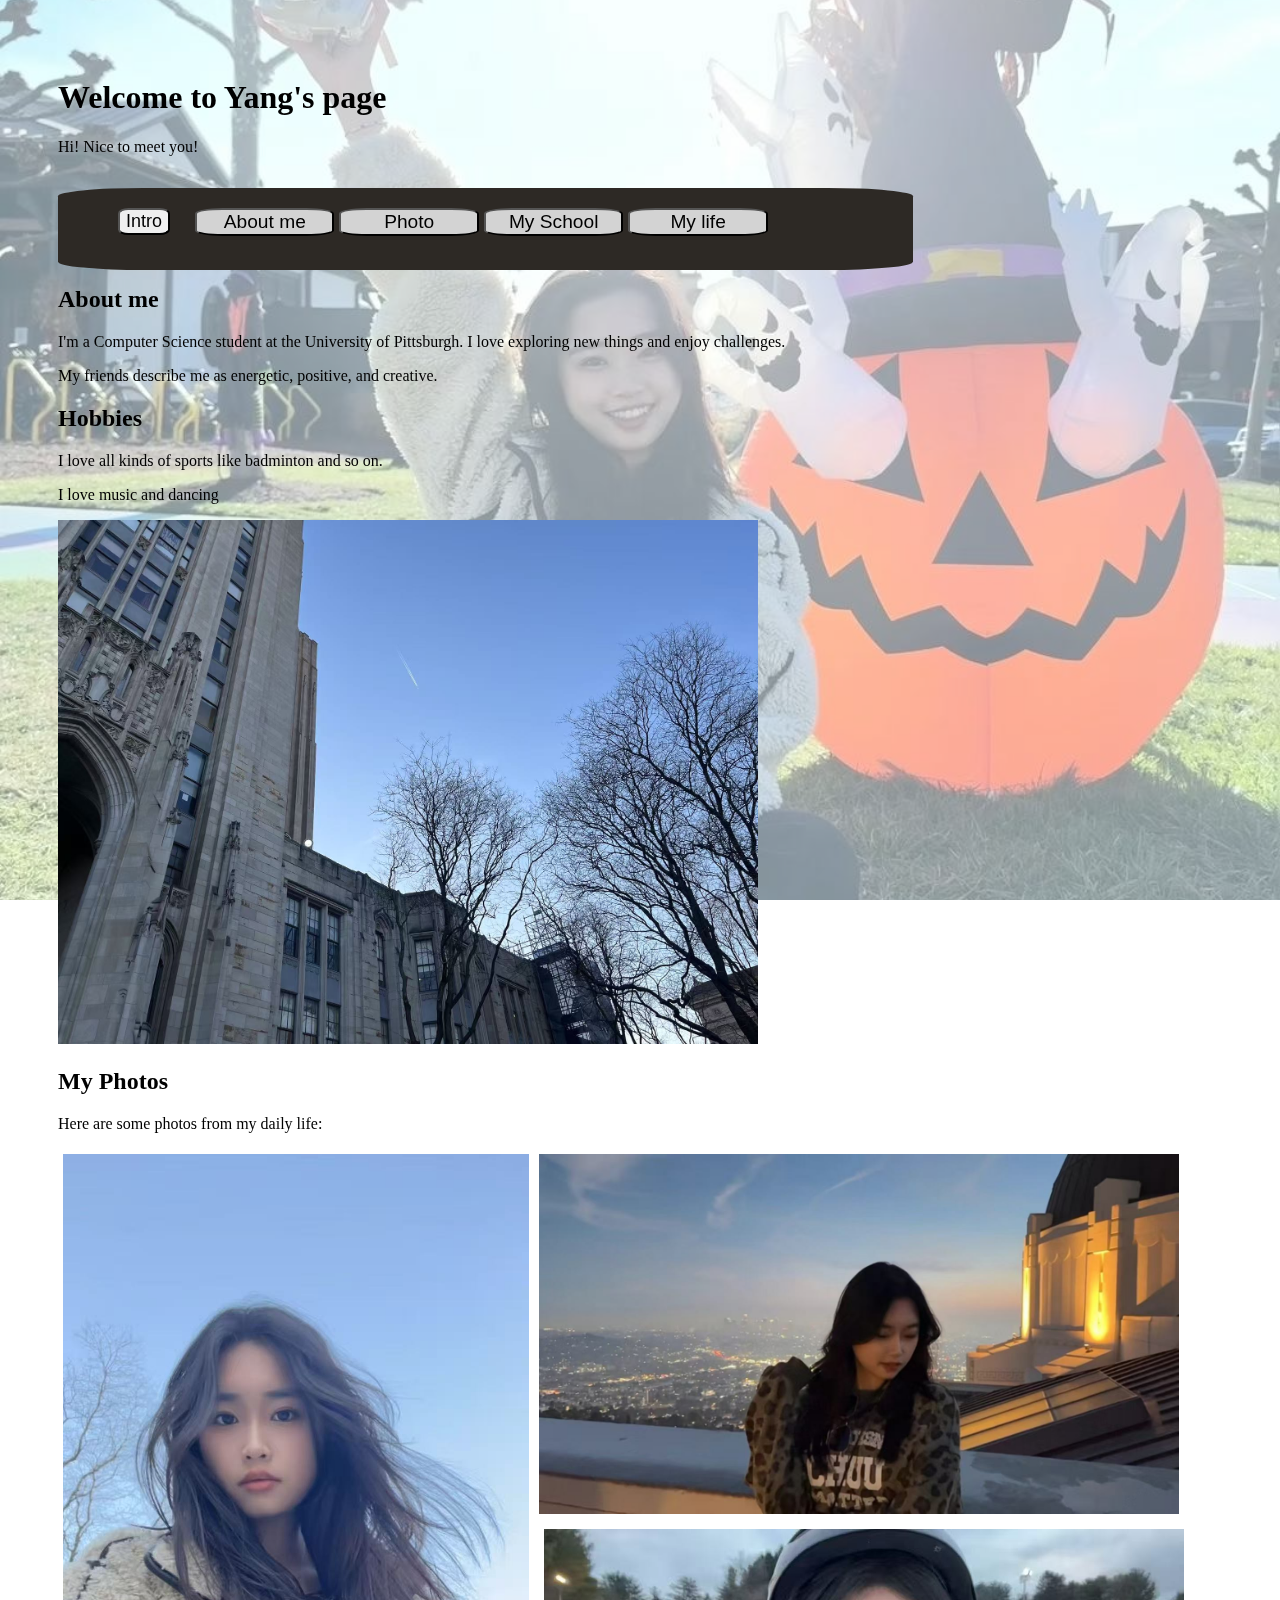
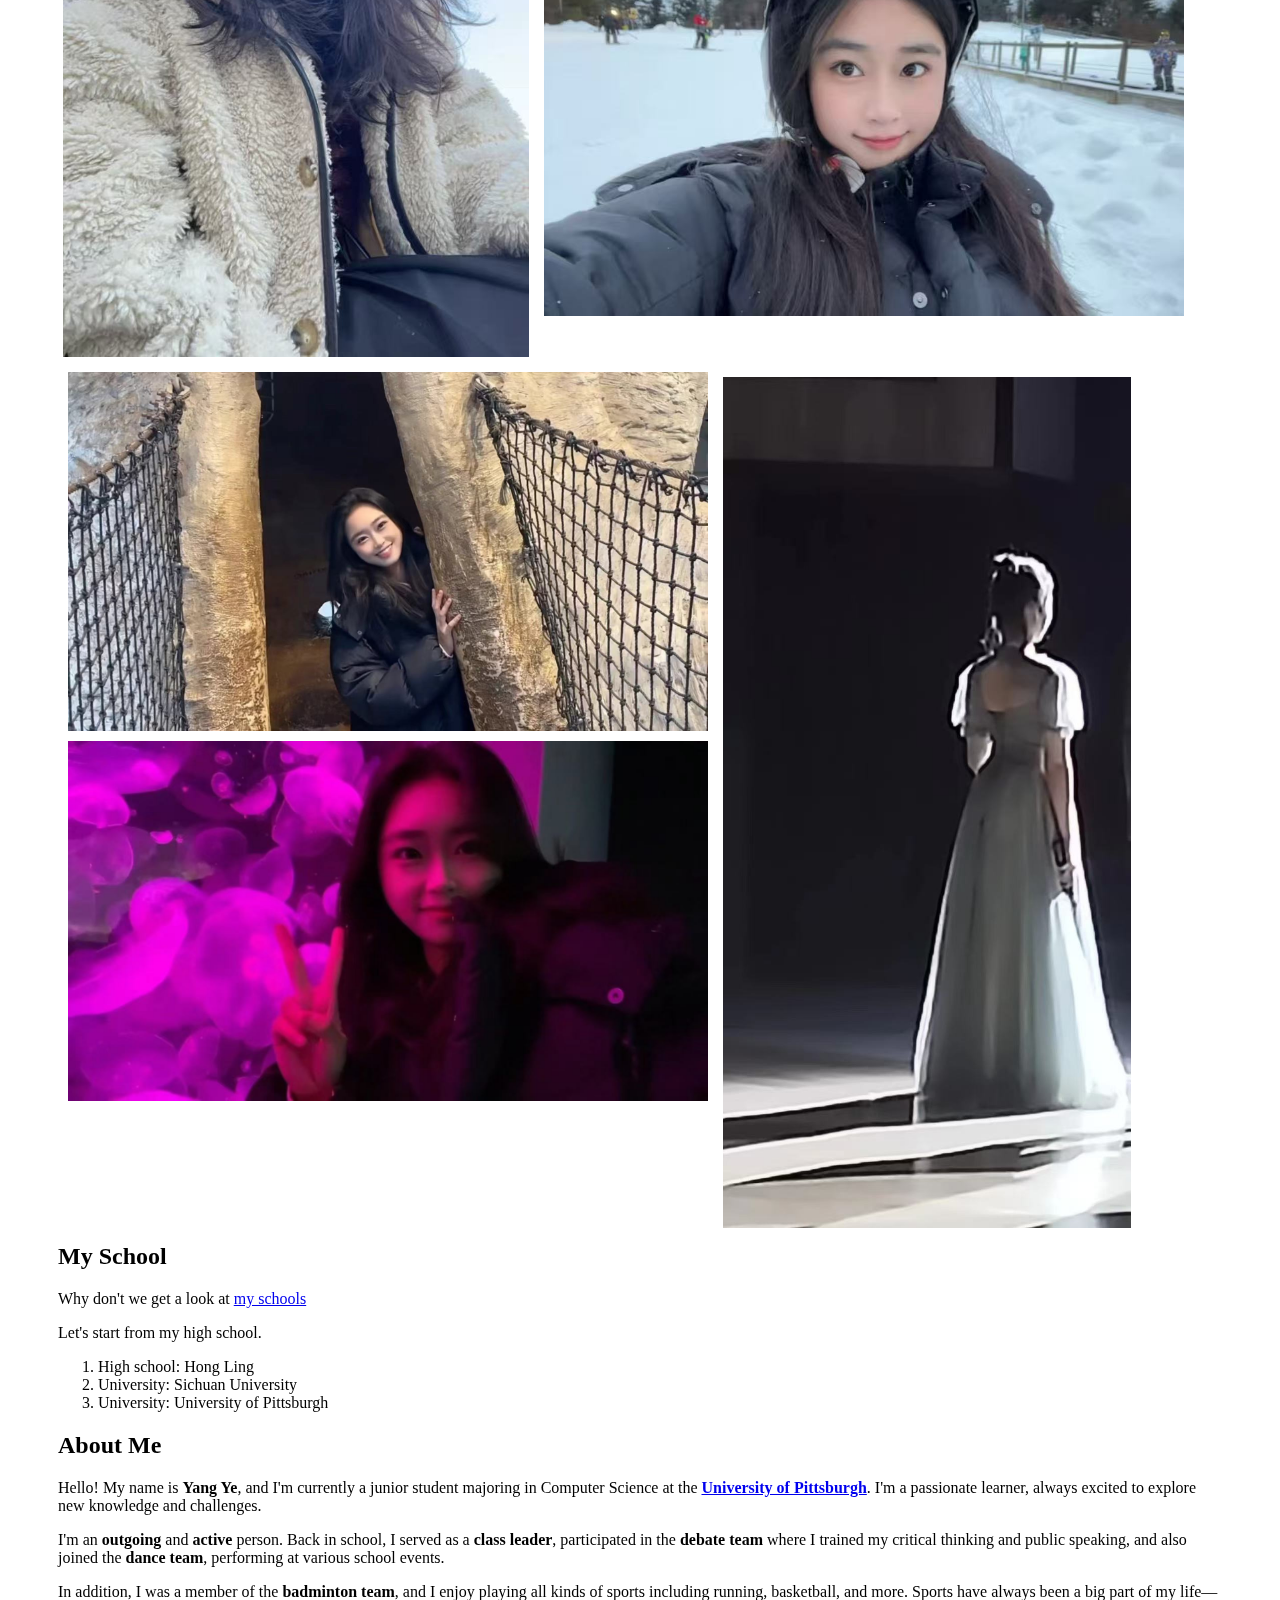
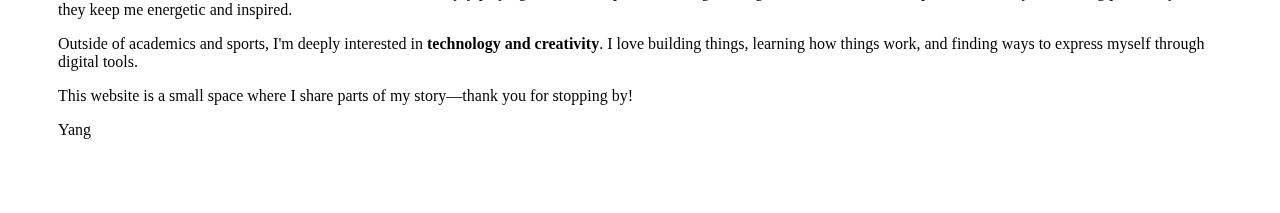
==== main_page.html @ 4cb75b10 "1" ====
<!DOCTYPE html>
<html>

<head>
  <title>Yang'page</title>
  <link rel="stylesheet" href="./main_page.css">
  <script type="text/javascript" src="./DOM.js"></script>
</head>

<body>
  <div class="back"></div>

  <div class="content">
    <header>
      <h1>Welcome to Yang's page</h1>
      <p>Hi! Nice to meet you!</p>
    </header>
    <main>
      <!-- horizontal bar -->
      <div id="hori">
        <ul id="horizontal_bar">
          <li id="all">
            <a href=""><button id="all">Intro</button></a>
          </li>
          <li id="photo">
            <button class="other">About me</button>
          </li>
          <li id="photo">
            <label for=""></label>
            <button class="other">Photo</button>
          </li>
          <li id="my_school">
            <button class="other">My School</button>
          </li>
          <li id="my_life">
            <button class="other">My life</button>
          </li>
        </ul>
      </div>

      <div id="below">
        <div id="about_me">
          <section>
            <h2>About me</h2>
            <p>I'm a Computer Science student at the University of Pittsburgh. I love exploring new things and enjoy
              challenges.</p>
            <p>My friends describe me as energetic, positive, and creative.</p>
          </section>
        </div>

        <div id="hobbies">
          <section>
            <h2>Hobbies</h2>
            <p>I love all kinds of sports like badminton and so on.</p>
            <p>I love music and dancing</p>
            <img src="edb754511cf8bdb395ae262d6b0633e.jpg" alt="" id="learning">
          </section>
        </div>

        <div id="photos">
          <h2>My Photos</h2>
          <p>Here are some photos from my daily life:</p>
          <img src="./长图.jpg" alt="长图" id="长图">
          <img src="./横图加州.jpg" alt="横图加州" id="横图加州">
          <img src="./横图滑雪.jpg" alt="横图滑雪" id="横图滑雪">
          <br>
          <div id="left">
            <img src="./树.jpg" alt="" id="树">
            <img src="./粉色.jpg" alt="" id="粉色">
          </div>
          <img src="./主持人.jpg" alt="" id="主持人">

        </div>


        <div id="school">
          <section>
            <h2>My School</h2>
            <p>Why don't we get a look at <a href="./school.html">my schools</a> </p>
            <p>Let's start from my high school.</p>
            <ol>
              <li>High school: Hong Ling</li>
              <li>University: Sichuan University</li>
              <li>University: University of Pittsburgh</li>
            </ol>
          </section>
        </div>

      </div>


<!-- for the .js part to click on the button and show information -->
<section id="about_me" class="section">
  <h2>About Me</h2>
  <p>Hello! My name is <strong>Yang Ye</strong>,
     and I'm currently a junior student majoring in Computer Science at the <a href="./pitt.html"> <strong>University of Pittsburgh</strong></a>.
     I'm a passionate learner, always excited to explore new knowledge and challenges.</p>

  <p>I'm an <strong>outgoing</strong> and <strong>active</strong> person. Back in school, I served as a <strong>class leader</strong>,
     participated in the <strong>debate team</strong> where I trained my critical thinking and public speaking, and also joined the <strong>dance team</strong>, 
     performing at various school events.</p>

  <p>In addition, I was a member of the <strong>badminton team</strong>,
     and I enjoy playing all kinds of sports including running, basketball, and more.
     Sports have always been a big part of my life—they keep me energetic and inspired.</p>

  <p>Outside of academics and sports, I'm deeply interested in <strong>technology and creativity</strong>.
     I love building things, learning how things work, and finding ways to express myself through digital tools.</p>

  <p>This website is a small space where I share parts of my story—thank you for stopping by!</p>
</section>


    </main>
    <footer>
      <p>Yang</p>
    </footer>

  </div>

  <body>

</html>
---- main_page.css ----
.back {
    /* background-color: bisque; */
    /* background-image: url("./生活照.jpg");
    background-repeat: no-repeat;
    background-size: cover;
    background-attachment: fixed;
    margin: 2%;
    padding: 5%; */

    position: fixed;
    top: 0;
    left: 0;
    width: 100%;
    height: 100%;
    background-image: url("./生活照.jpg");
    background-size: cover;
    background-attachment: fixed;
    background-position: center;
    opacity: 0.5; /* 控制透明度 */
    z-index: -1; /* 放到最底层 */
}
.content {
    /* 背景 */
    position: relative;
    z-index: 1;
    padding: 50px;
  }


/* image  */
#learning{
    width: 90%;
    max-width: 700px;
}

#长图{
    float: left;
    width: 40%;
    padding: 5px;
}
#横图加州{
    float: left;
    width: 55%;
    padding: 5px;

}
#横图滑雪{
    float: left;
    width: 55%;
    padding: 10px;

}
br{
    clear: both;
}

#left{
    float: left;
    width: 55%;
    padding: 5px;
}
#left img{
    float: left;
    width: 100%;
    padding: 5px;
}
/* #树{
    
}
#粉色{
    
} */
#主持人{
    float: left;
    width: 35%;
    padding: 15px;
}

/* horizontal_bar */


#horizontal_bar{
    float: left;
    list-style-type: none;
    background-color: rgb(45, 41, 37);
    width: 70%;
    border-radius: 10%;
}

#horizontal_bar li{
    margin: 20px;
}

/* navigation bar */
#all{
    float: left;
    border-radius: 20%;
    margin-bottom: 15px;
    font-size: large;
    /* width: 20%; */
}

.other{
    float: left;
    margin-left: 5px;
    background-color: lightgray;
    border-radius: 20%;
    margin-bottom: 15px;
    width: 18%;
    font-size: larger;
}

#school{
    clear: both;
}

#below {
    clear:both;
}
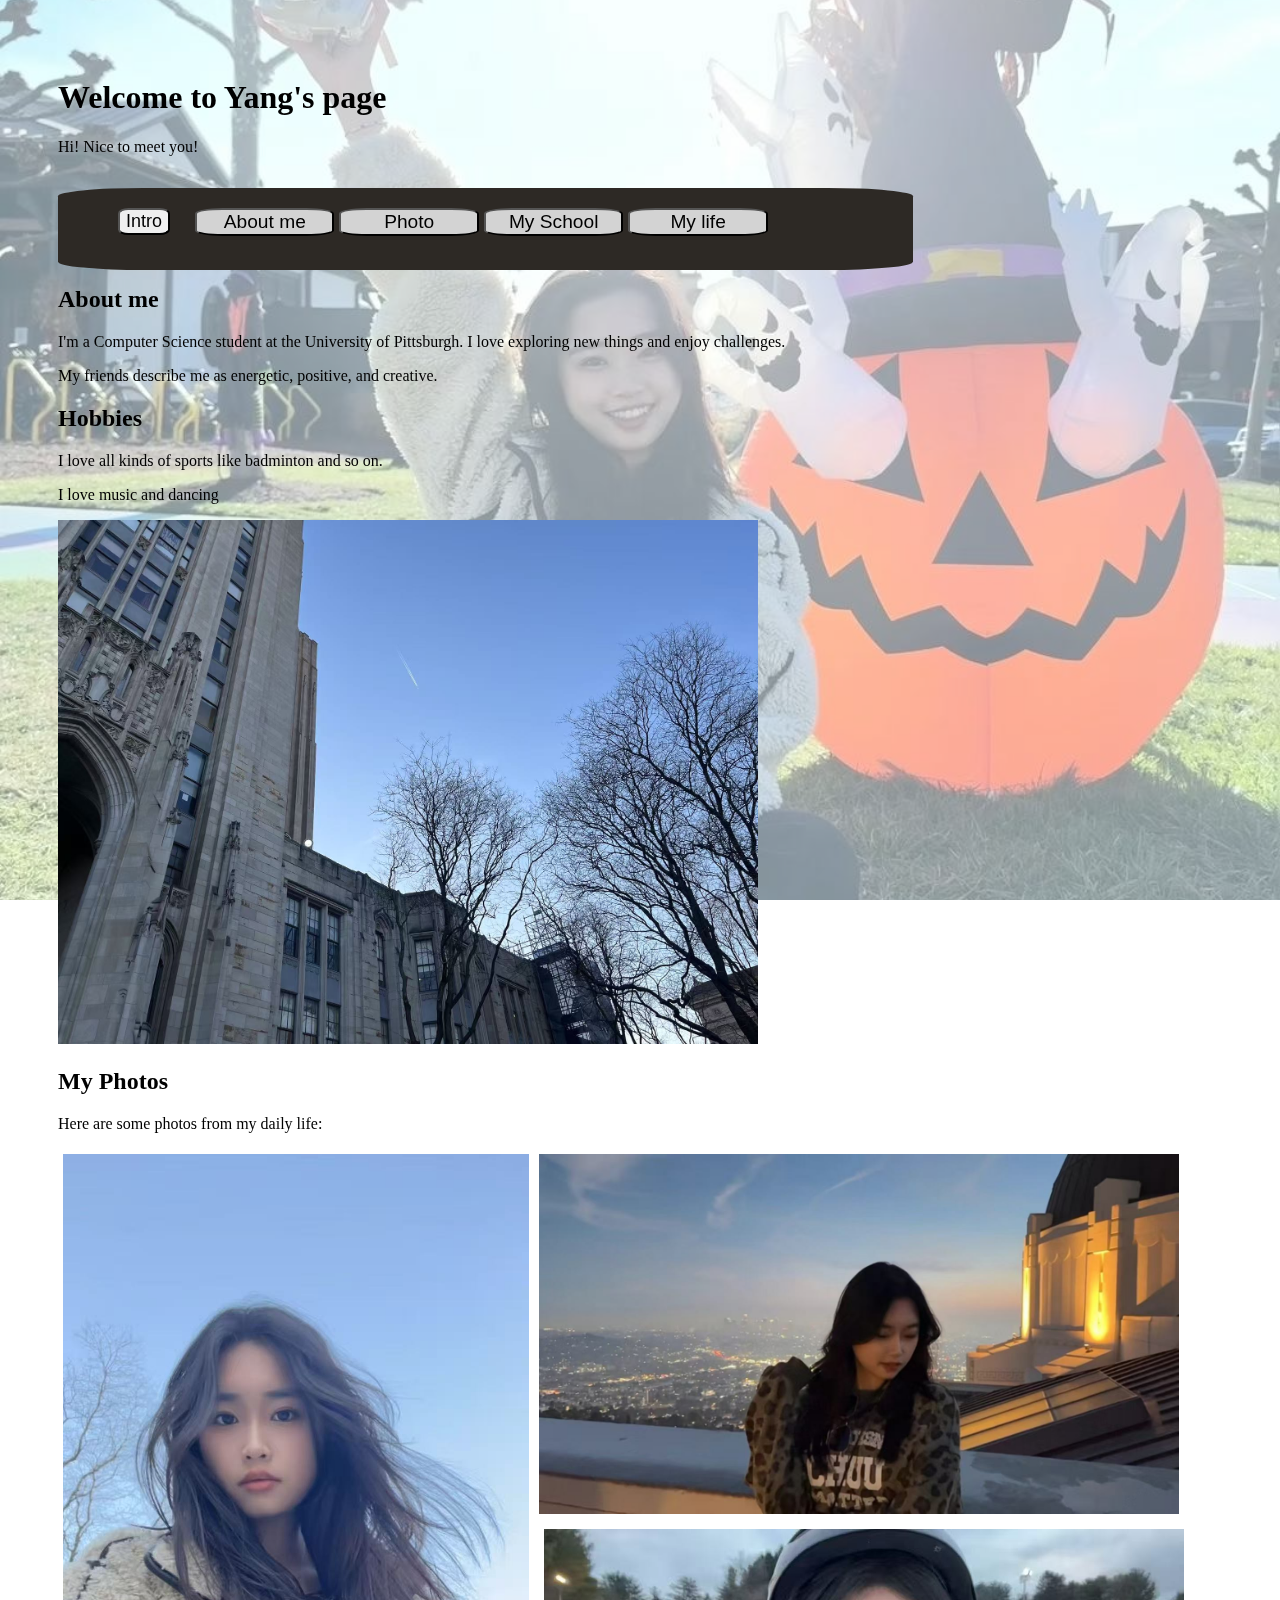
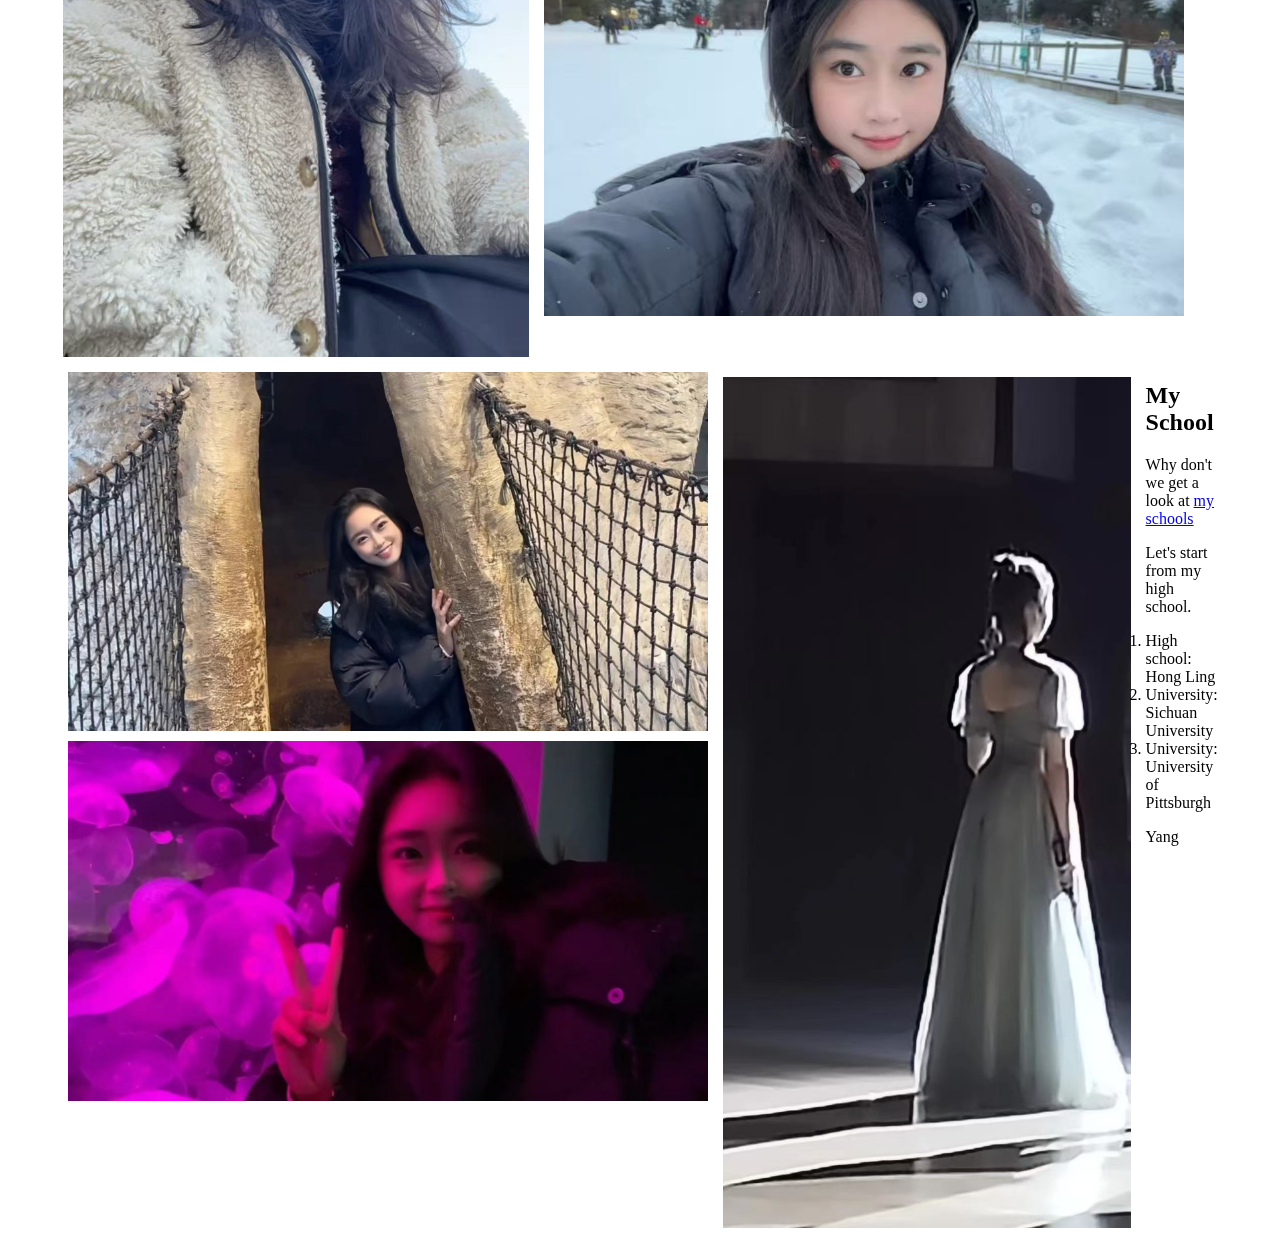
==== commit 923586ae: "1" ====
--- a/main_page.html
+++ b/main_page.html
@@ -22,7 +22,7 @@
           <li id="all">
             <a href=""><button id="all">Intro</button></a>
           </li>
-          <li id="photo">
+          <li id="aboutme">
             <button class="other">About me</button>
           </li>
           <li id="photo">
@@ -39,7 +39,7 @@
       </div>
 
       <div id="below">
-        <div id="about_me">
+        <div id="about_me_all">
           <section>
             <h2>About me</h2>
             <p>I'm a Computer Science student at the University of Pittsburgh. I love exploring new things and enjoy
@@ -48,32 +48,32 @@
           </section>
         </div>
 
-        <div id="hobbies">
+        <div id="hobbies_all">
           <section>
             <h2>Hobbies</h2>
             <p>I love all kinds of sports like badminton and so on.</p>
             <p>I love music and dancing</p>
-            <img src="edb754511cf8bdb395ae262d6b0633e.jpg" alt="" id="learning">
+            <img src="./image/edb754511cf8bdb395ae262d6b0633e.jpg" alt="" id="learning">
           </section>
         </div>
 
-        <div id="photos">
+        <div id="photos_all">
           <h2>My Photos</h2>
           <p>Here are some photos from my daily life:</p>
-          <img src="./长图.jpg" alt="长图" id="长图">
-          <img src="./横图加州.jpg" alt="横图加州" id="横图加州">
-          <img src="./横图滑雪.jpg" alt="横图滑雪" id="横图滑雪">
+          <img src="./image/长图.jpg" alt="长图" id="长图">
+          <img src="./image/横图加州.jpg" alt="横图加州" id="横图加州">
+          <img src="./image/横图滑雪.jpg" alt="横图滑雪" id="横图滑雪">
           <br>
           <div id="left">
-            <img src="./树.jpg" alt="" id="树">
-            <img src="./粉色.jpg" alt="" id="粉色">
+            <img src="./image/树.jpg" alt="" id="树">
+            <img src="./image/粉色.jpg" alt="" id="粉色">
           </div>
-          <img src="./主持人.jpg" alt="" id="主持人">
+          <img src="./image/主持人.jpg" alt="" id="主持人">
 
         </div>
 
 
-        <div id="school">
+        <div id="school_all">
           <section>
             <h2>My School</h2>
             <p>Why don't we get a look at <a href="./school.html">my schools</a> </p>
@@ -110,6 +110,10 @@
   <p>This website is a small space where I share parts of my story—thank you for stopping by!</p>
 </section>
 
+<section id="My_school">
+
+</section>
+
 
     </main>
     <footer>
--- a/main_page.css
+++ b/main_page.css
@@ -12,7 +12,7 @@
     left: 0;
     width: 100%;
     height: 100%;
-    background-image: url("./生活照.jpg");
+    background-image: url("./image/生活照.jpg");
     background-size: cover;
     background-attachment: fixed;
     background-position: center;
@@ -116,4 +116,10 @@
 
 #below {
     clear:both;
+}
+
+/* about me */
+#about_me{
+clear: both;
+display: none;
 }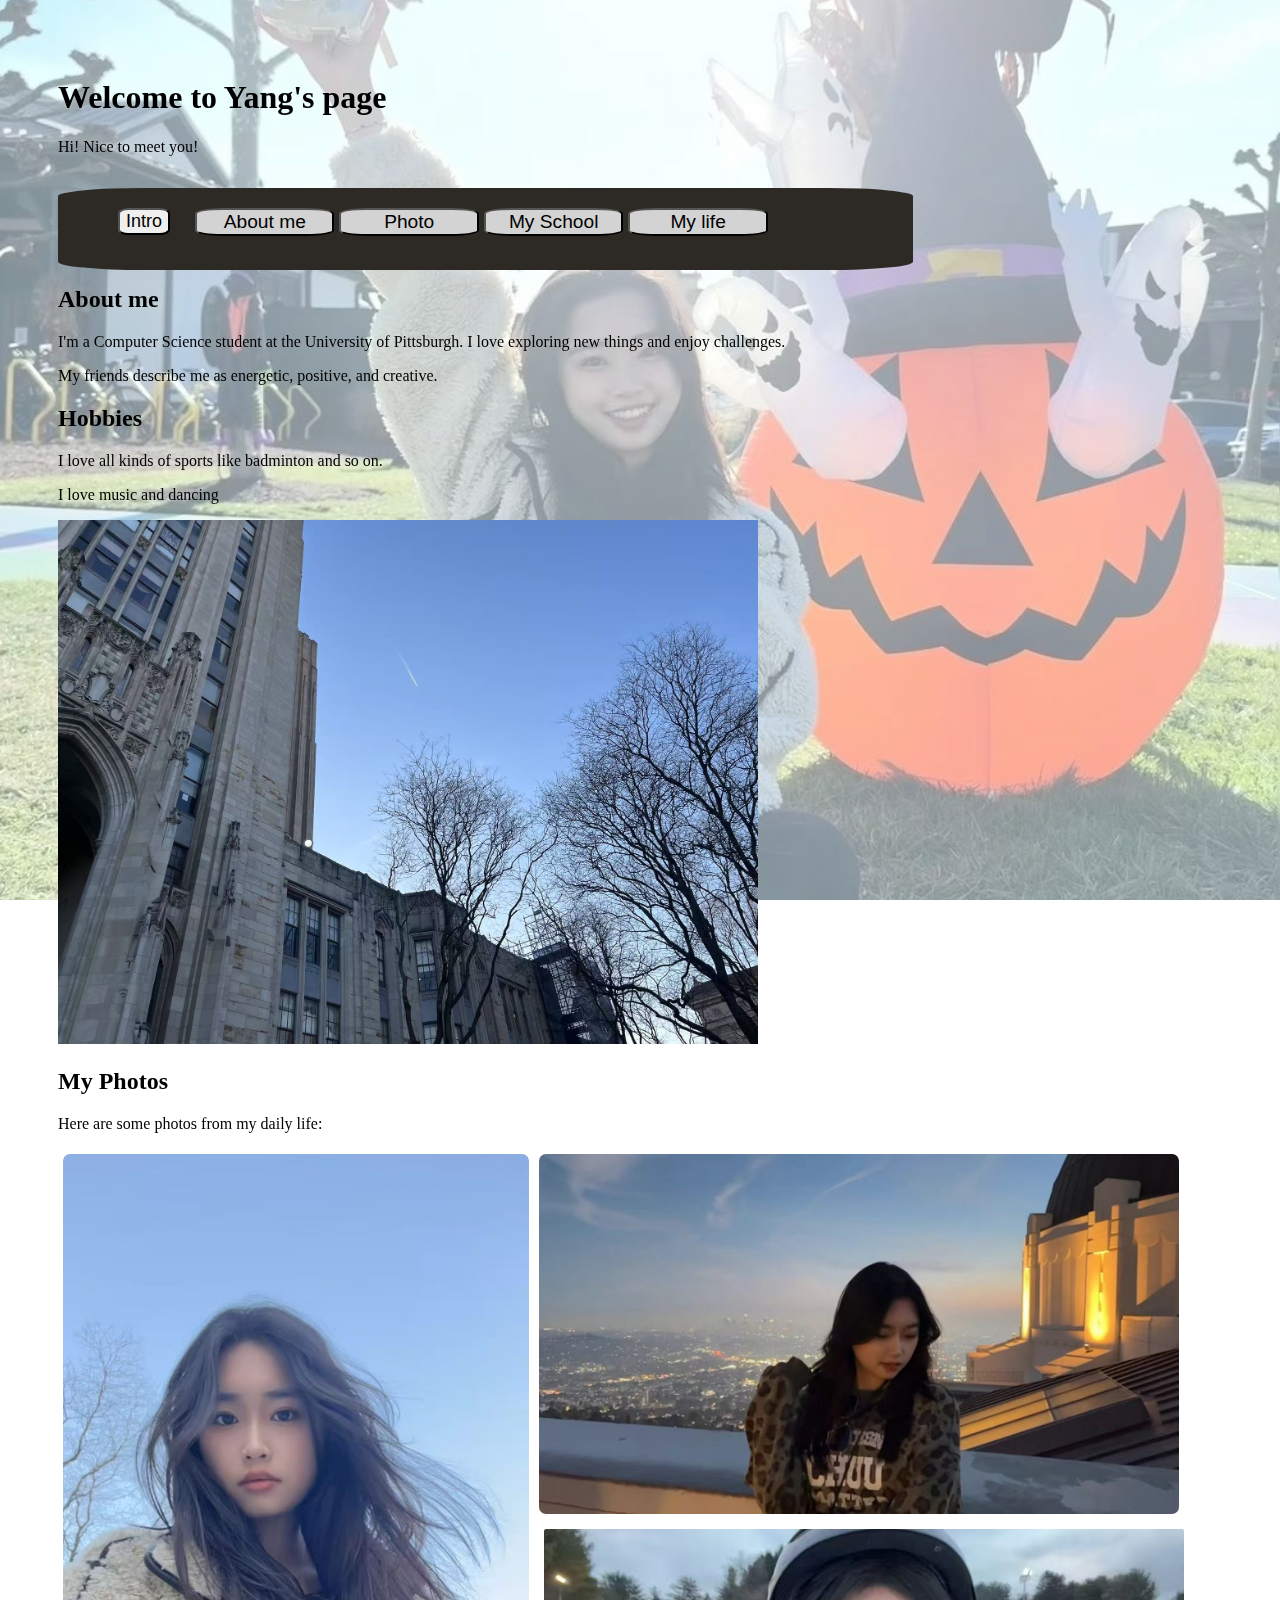
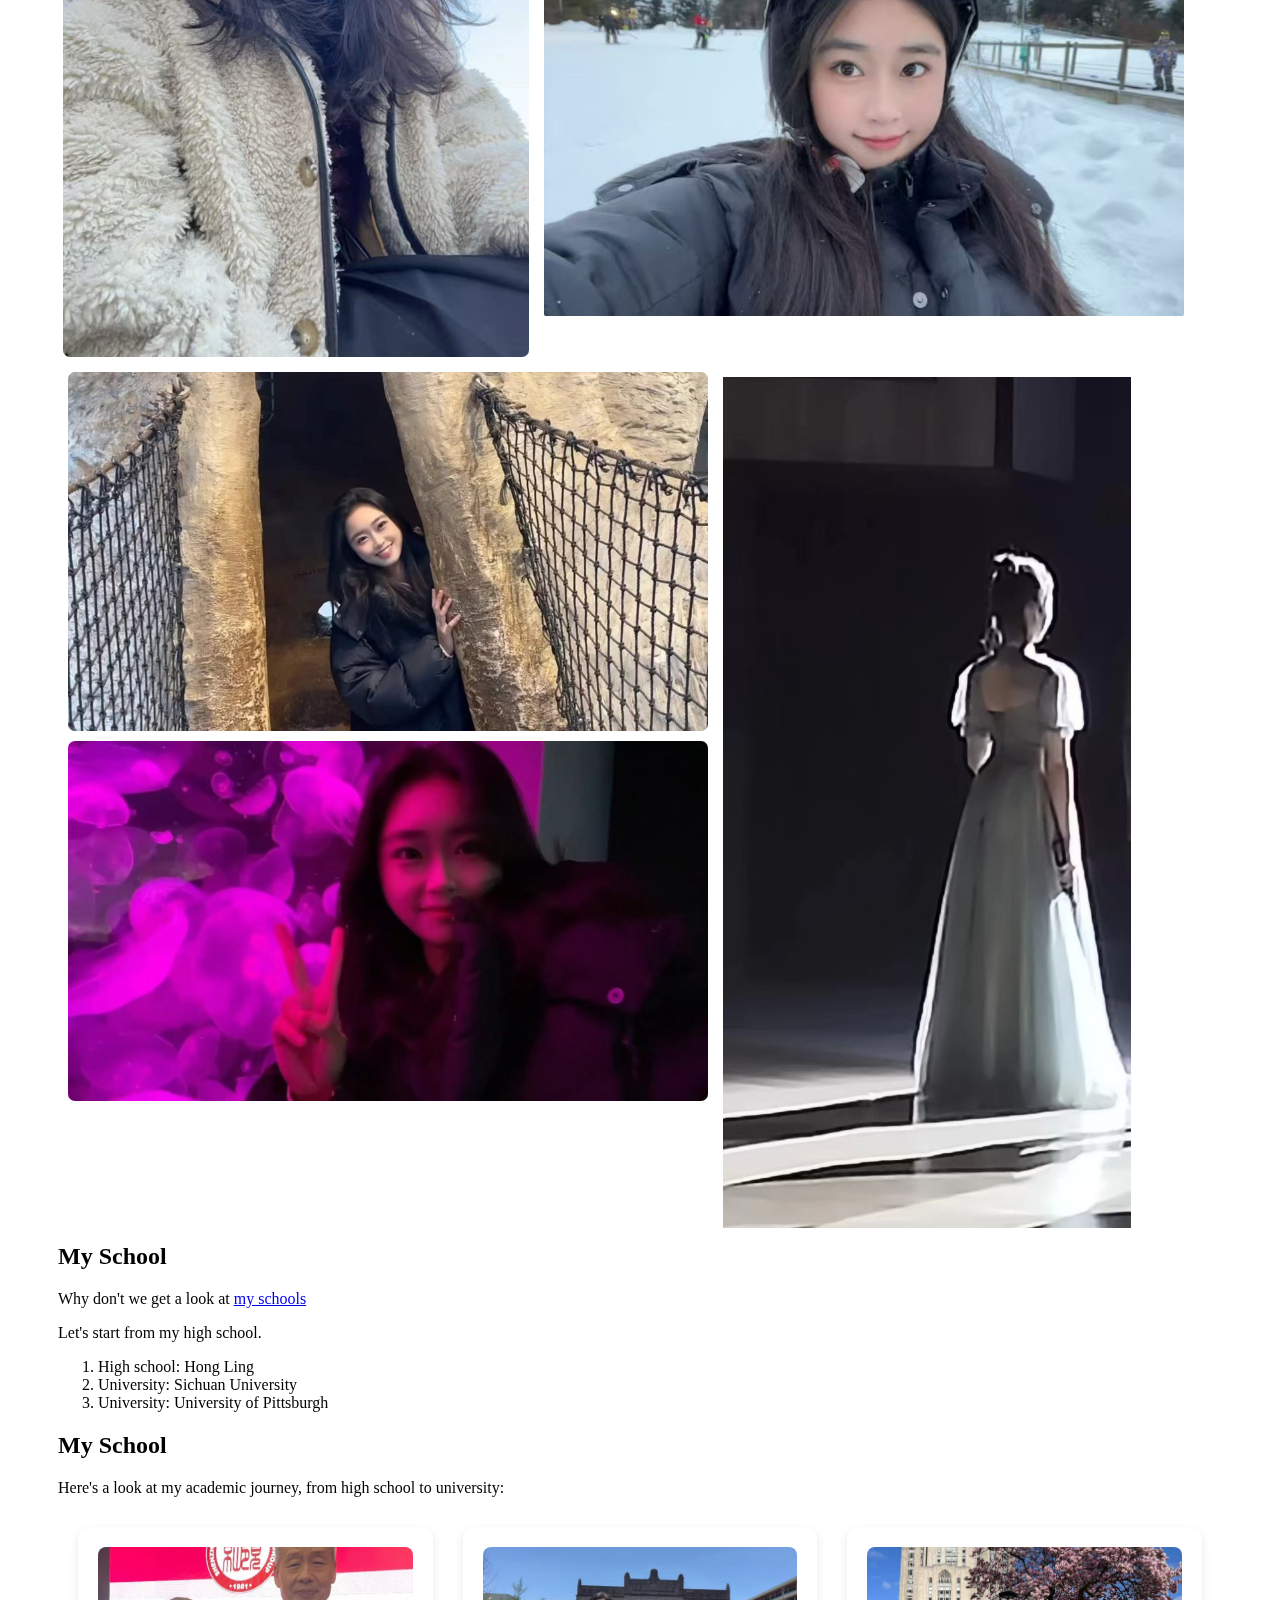
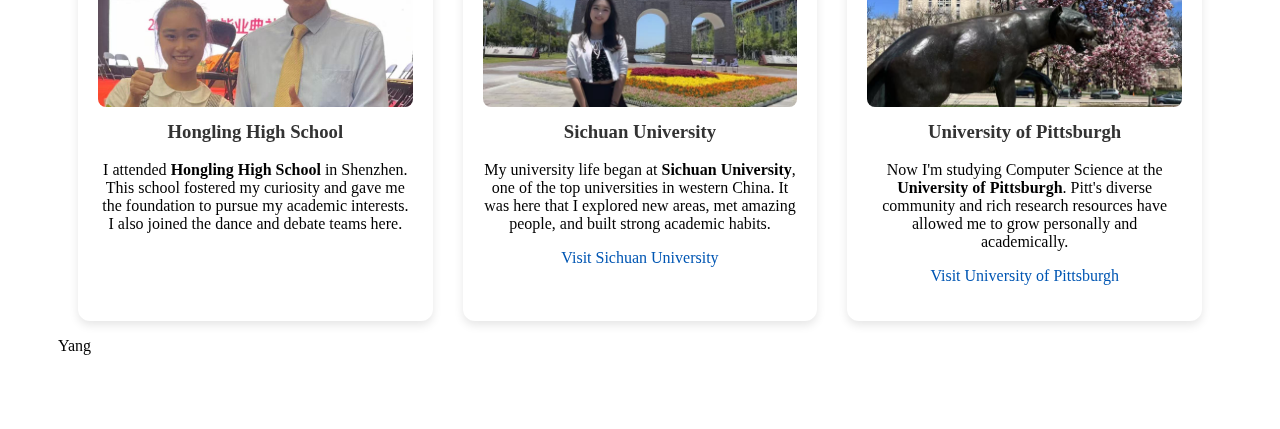
==== commit 57bf4f0e: "1" ====
--- a/main_page.html
+++ b/main_page.html
@@ -110,6 +110,42 @@
   <p>This website is a small space where I share parts of my story—thank you for stopping by!</p>
 </section>
 
+<section id="PHoto">
+
+</section>
+
+
+<section id="My_school">
+  <h2>My School</h2>
+  <p>Here's a look at my academic journey, from high school to university:</p>
+
+  <div class="school-grid">
+    <!-- 红岭中学 -->
+    <div class="school-card">
+      <img src="./image/红岭.jpg" alt="红岭中学">
+      <h3>Hongling High School</h3>
+      <p>I attended <strong>Hongling High School</strong> in Shenzhen.
+         This school fostered my curiosity and gave me the foundation to pursue my academic interests. I also joined the dance and debate teams here.</p>
+    </div>
+    <!-- 四川大学 -->
+    <div class="school-card">
+      <img src="./image/四川大学.jpg" alt="四川大学">
+      <h3>Sichuan University</h3>
+      <p>My university life began at <strong>Sichuan University</strong>, one of the top universities in western China.
+         It was here that I explored new areas, met amazing people, and built strong academic habits.</p>
+      <p><a href="https://www.scu.edu.cn/" target="_blank">Visit Sichuan University</a></p>
+    </div>
+    <!-- 匹兹堡大学 -->
+    <div class="school-card">
+      <img src="./image/upitt.jpg" alt="University of Pittsburgh">
+      <h3>University of Pittsburgh</h3>
+      <p>Now I'm studying Computer Science at the <strong>University of Pittsburgh</strong>. 
+        Pitt's diverse community and rich research resources have allowed me to grow personally and academically.</p>
+      <p><a href="https://www.pitt.edu/" target="_blank">Visit University of Pittsburgh</a></p>
+    </div>
+  </div>
+</section>
+
 <section id="My_school">
 
 </section>
--- a/main_page.css
+++ b/main_page.css
@@ -37,18 +37,19 @@
     float: left;
     width: 40%;
     padding: 5px;
+    border-radius: 12px;
 }
 #横图加州{
     float: left;
     width: 55%;
     padding: 5px;
-
+    border-radius: 12px;
 }
 #横图滑雪{
     float: left;
     width: 55%;
     padding: 10px;
-
+    border-radius: 12px;
 }
 br{
     clear: both;
@@ -58,21 +59,18 @@
     float: left;
     width: 55%;
     padding: 5px;
+    border-radius: 12px;
 }
 #left img{
     float: left;
     width: 100%;
     padding: 5px;
+    border-radius: 12px;
 }
-/* #树{
-    
-}
-#粉色{
-    
-} */
 #主持人{
     float: left;
     width: 35%;
+    border-radius: 12px;
     padding: 15px;
 }
 
@@ -118,8 +116,79 @@
     clear:both;
 }
 
+#school_all{
+    clear: both;
+}
+
 /* about me */
 #about_me{
 clear: both;
 display: none;
-}+}
+
+/* myschool */
+#My_school{
+    clear: both;
+}
+.school-grid {
+    display: grid;
+    grid-template-columns: repeat(3, 1fr);
+    gap: 30px;
+    margin-top: 30px;
+    padding: 0 20px;
+  }
+  
+  .school-card {
+    background-color: #fff;
+    padding: 20px;
+    border-radius: 12px;
+    box-shadow: 0 4px 10px rgba(0, 0, 0, 0.1);
+    text-align: center;
+    cursor: pointer;
+    transition: transform 0.2s;
+  }
+  
+  .school-card:hover {
+    transform: scale(1.02);
+  }
+  
+  .school-card img {
+    width: 100%;
+    height: 160px;
+    object-fit: cover;
+    border-radius: 8px;
+    margin-bottom: 10px;
+  }
+  
+  .school-card h3 {
+    margin-top: 0;
+    color: #333;
+  }
+  
+  .school-info {
+    display: none;
+    margin-top: 10px;
+    text-align: left;
+    font-size: 14px;
+    color: #555;
+  }
+  
+  .school-card.active .school-info {
+    display: block;
+    animation: fadeIn 0.3s ease-in-out;
+  }
+  
+  .school-card a {
+    color: #0056b3;
+    text-decoration: none;
+  }
+  
+  .school-card a:hover {
+    text-decoration: underline;
+  }
+  
+  @keyframes fadeIn {
+    from { opacity: 0; transform: translateY(-10px); }
+    to { opacity: 1; transform: translateY(0); }
+  }
+  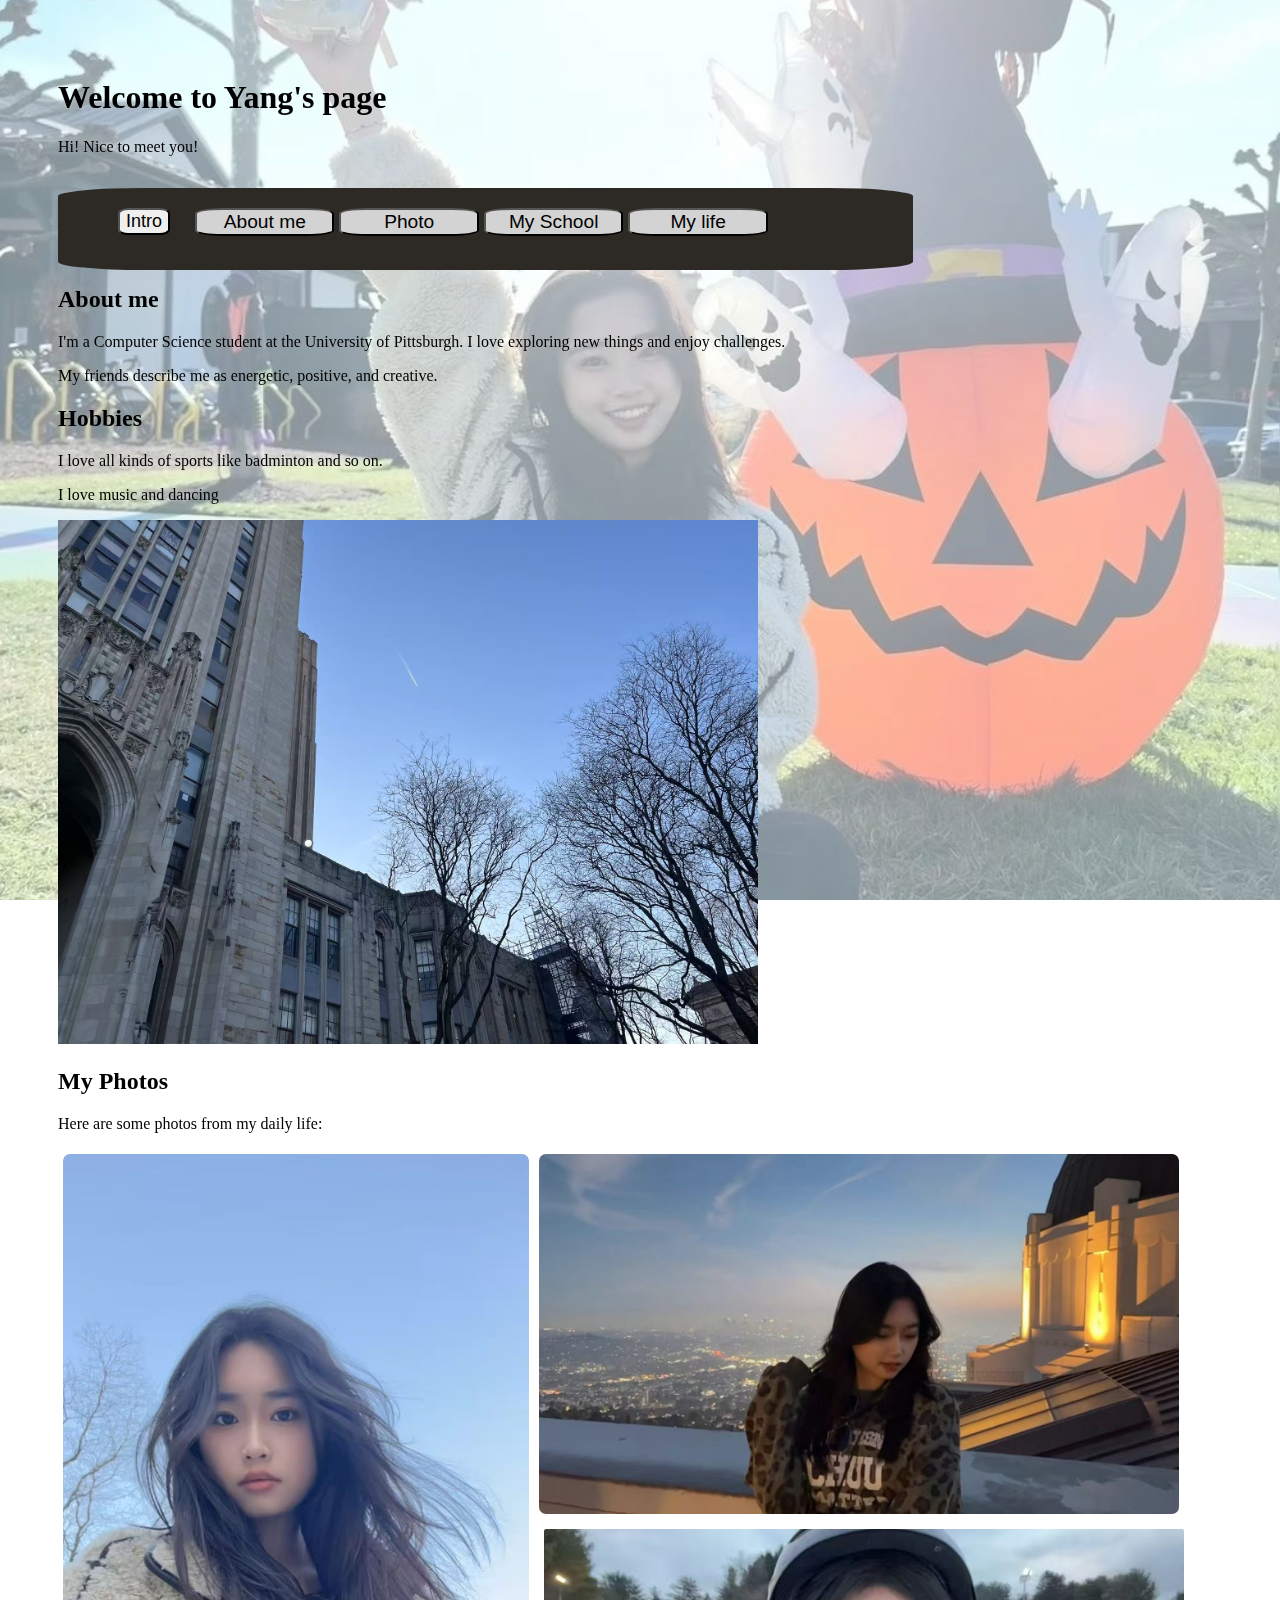
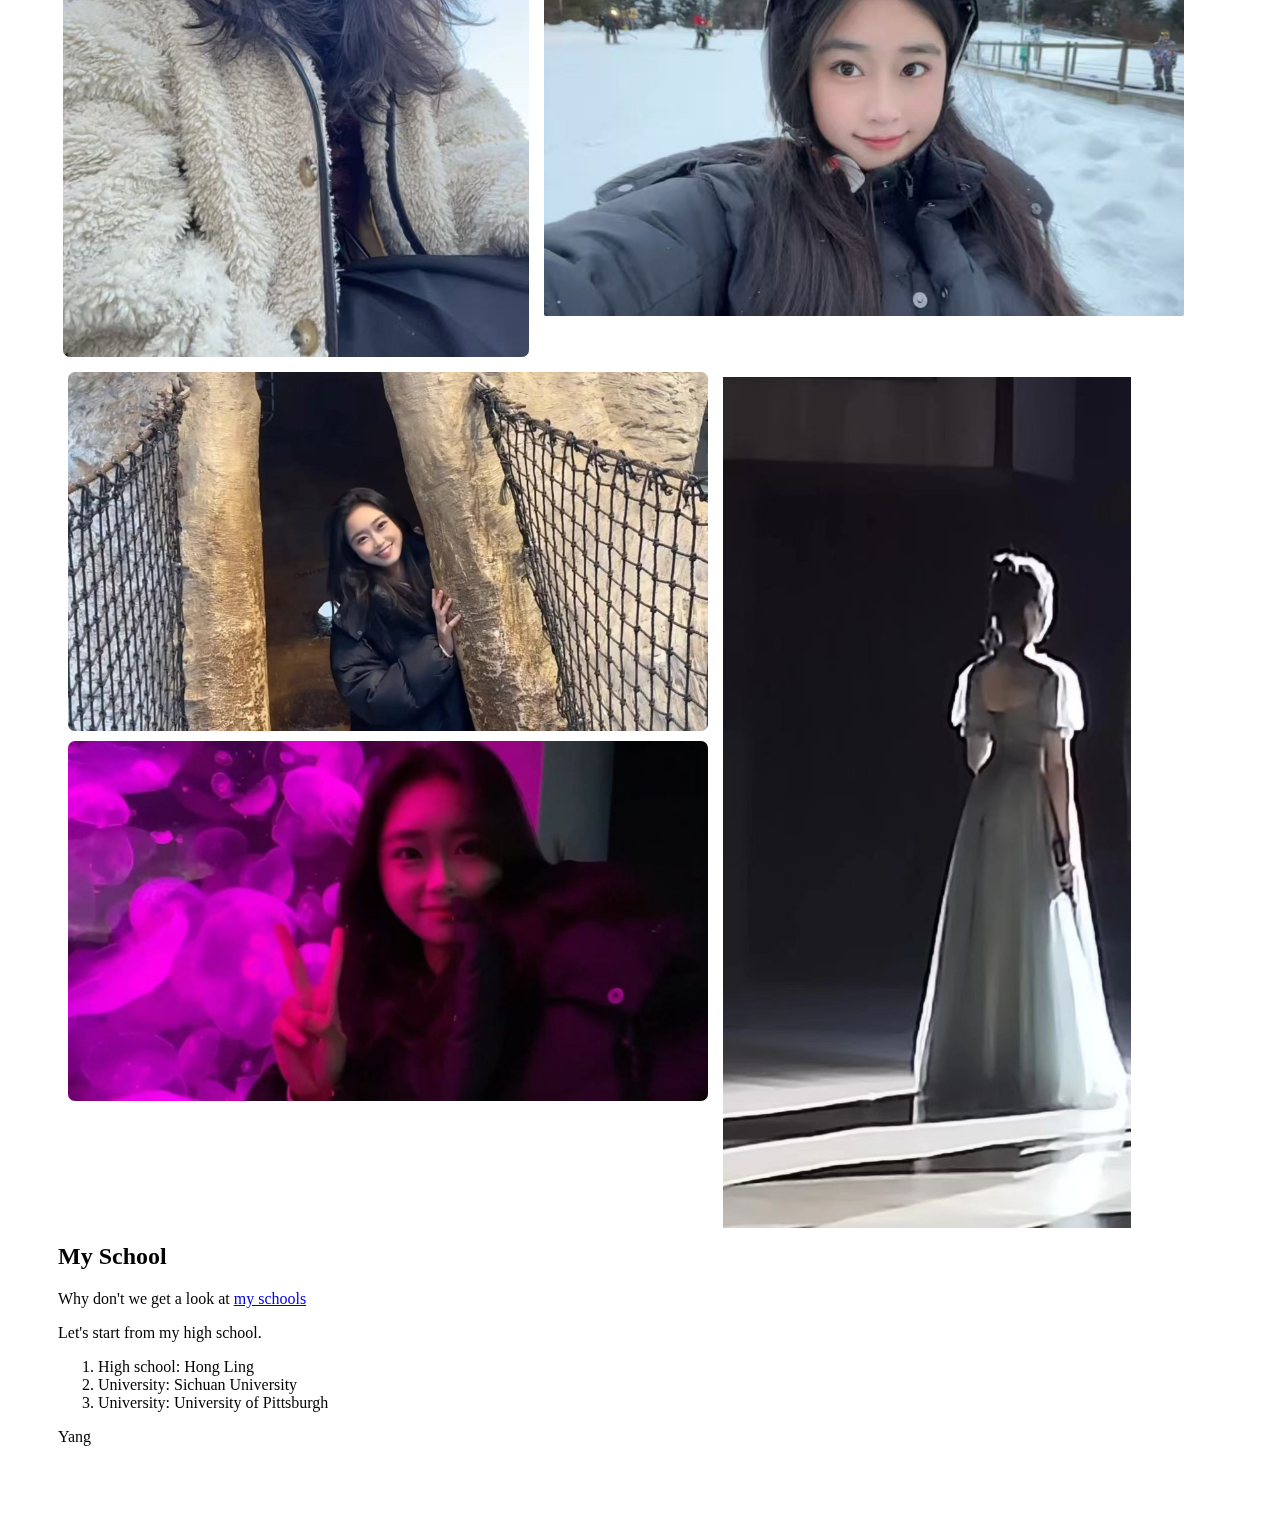
==== commit 5f46ace1: "school complete" ====
--- a/main_page.html
+++ b/main_page.html
@@ -89,66 +89,137 @@
       </div>
 
 
-<!-- for the .js part to click on the button and show information -->
-<section id="about_me" class="section">
-  <h2>About Me</h2>
-  <p>Hello! My name is <strong>Yang Ye</strong>,
-     and I'm currently a junior student majoring in Computer Science at the <a href="./pitt.html"> <strong>University of Pittsburgh</strong></a>.
-     I'm a passionate learner, always excited to explore new knowledge and challenges.</p>
-
-  <p>I'm an <strong>outgoing</strong> and <strong>active</strong> person. Back in school, I served as a <strong>class leader</strong>,
-     participated in the <strong>debate team</strong> where I trained my critical thinking and public speaking, and also joined the <strong>dance team</strong>, 
-     performing at various school events.</p>
-
-  <p>In addition, I was a member of the <strong>badminton team</strong>,
-     and I enjoy playing all kinds of sports including running, basketball, and more.
-     Sports have always been a big part of my life—they keep me energetic and inspired.</p>
-
-  <p>Outside of academics and sports, I'm deeply interested in <strong>technology and creativity</strong>.
-     I love building things, learning how things work, and finding ways to express myself through digital tools.</p>
-
-  <p>This website is a small space where I share parts of my story—thank you for stopping by!</p>
-</section>
-
-<section id="PHoto">
-
-</section>
-
-
-<section id="My_school">
-  <h2>My School</h2>
-  <p>Here's a look at my academic journey, from high school to university:</p>
-
-  <div class="school-grid">
-    <!-- 红岭中学 -->
-    <div class="school-card">
-      <img src="./image/红岭.jpg" alt="红岭中学">
-      <h3>Hongling High School</h3>
-      <p>I attended <strong>Hongling High School</strong> in Shenzhen.
-         This school fostered my curiosity and gave me the foundation to pursue my academic interests. I also joined the dance and debate teams here.</p>
-    </div>
-    <!-- 四川大学 -->
-    <div class="school-card">
-      <img src="./image/四川大学.jpg" alt="四川大学">
-      <h3>Sichuan University</h3>
-      <p>My university life began at <strong>Sichuan University</strong>, one of the top universities in western China.
-         It was here that I explored new areas, met amazing people, and built strong academic habits.</p>
-      <p><a href="https://www.scu.edu.cn/" target="_blank">Visit Sichuan University</a></p>
-    </div>
-    <!-- 匹兹堡大学 -->
-    <div class="school-card">
-      <img src="./image/upitt.jpg" alt="University of Pittsburgh">
-      <h3>University of Pittsburgh</h3>
-      <p>Now I'm studying Computer Science at the <strong>University of Pittsburgh</strong>. 
-        Pitt's diverse community and rich research resources have allowed me to grow personally and academically.</p>
-      <p><a href="https://www.pitt.edu/" target="_blank">Visit University of Pittsburgh</a></p>
-    </div>
-  </div>
-</section>
-
-<section id="My_school">
-
-</section>
+      <!-- for the .js part to click on the button and show information -->
+      <section id="about_me" class="section">
+        <h2>About Me</h2>
+        <p>Hello! My name is <strong>Yang Ye</strong>,
+          and I'm currently a junior student majoring in Computer Science at the <a href="./pitt.html">
+            <strong>University of Pittsburgh</strong></a>.
+          I'm a passionate learner, always excited to explore new knowledge and challenges.</p>
+
+        <p>I'm an <strong>outgoing</strong> and <strong>active</strong> person. Back in school, I served as a
+          <strong>class leader</strong>,
+          participated in the <strong>debate team</strong> where I trained my critical thinking and public speaking, and
+          also joined the <strong>dance team</strong>,
+          performing at various school events.</p>
+
+        <p>In addition, I was a member of the <strong>badminton team</strong>,
+          and I enjoy playing all kinds of sports including running, basketball, and more.
+          Sports have always been a big part of my life—they keep me energetic and inspired.</p>
+
+        <p>Outside of academics and sports, I'm deeply interested in <strong>technology and creativity</strong>.
+          I love building things, learning how things work, and finding ways to express myself through digital tools.
+        </p>
+
+        <p>This website is a small space where I share parts of my story—thank you for stopping by!</p>
+      </section>
+
+      <!-- 照片 -->
+      <section id="photos_all" class="section" style="display: none;">
+        <h2>My Photos</h2>
+        <p>Here are some photos from my life — school, travel, and fun moments!</p>
+      
+        <div class="photo-gallery">
+          <figure class="photo-card">
+            <img src="./image/爱心.jpg" alt="California trip">
+            <figcaption class="caption">Trip to California</figcaption>
+          </figure>
+      
+          <figure class="photo-card">
+            <img src="./image/" alt="Skiing">
+            <figcaption class="caption">Skiing with friends</figcaption>
+          </figure>
+      
+          <figure class="photo-card">
+            <img src="./image/树.jpg" alt="Nature">
+            <figcaption class="caption">Peaceful nature view</figcaption>
+          </figure>
+      
+          <figure class="photo-card">
+            <img src="./image/粉色.jpg" alt="Sunset">
+            <figcaption class="caption">Beautiful pink sunset</figcaption>
+          </figure>
+      
+          <figure class="photo-card">
+            <img src="./image/主持人.jpg" alt="On stage">
+            <figcaption class="caption">Hosting a school event</figcaption>
+          </figure>
+      
+          <figure class="photo-card">
+            <img src="./image/长图.jpg" alt="Panorama">
+            <figcaption class="caption">City panorama</figcaption>
+          </figure>
+        </div>
+      </section>
+      
+
+
+      <section id="My_school">
+        <h2>My School</h2>
+        <p>Here's a look at my academic journey, from high school to university:</p>
+
+        <div id="cards" class="school-grid">
+          <!-- 红岭中学 -->
+          <div id="HL_card" class="school-card">
+            <img src="./image/红岭.jpg" alt="红岭中学">
+            <h3>Hongling High School</h3>
+            <p>I attended <strong>Hongling High School</strong> in Shenzhen.
+              This school fostered my curiosity and gave me the foundation to pursue my academic interests. I also
+              joined the dance and debate teams here.</p>
+          </div>
+          <!-- 四川大学 -->
+          <div id="SCU_card" class="school-card">
+            <img src="./image/四川大学.jpg" alt="四川大学">
+            <h3>Sichuan University</h3>
+            <p>My university life began at <strong>Sichuan University</strong>, one of the top universities in western
+              China.
+              It was here that I explored new areas, met amazing people, and built strong academic habits.</p>
+            <p><a href="https://www.scu.edu.cn/" target="_blank">Visit Sichuan University</a></p>
+          </div>
+          <!-- 匹兹堡大学 -->
+          <div id="upitt_card" class="school-card">
+            <img src="./image/upitt.jpg" alt="University of Pittsburgh">
+            <h3>University of Pittsburgh</h3>
+            <p>Now I'm studying Computer Science at the <strong>University of Pittsburgh</strong>.
+              Pitt's diverse community and rich research resources have allowed me to grow personally and academically.
+            </p>
+            <p><a href="https://www.pitt.edu/" target="_blank">Visit University of Pittsburgh</a></p>
+          </div>
+        </div>
+
+        <!-- detail -->
+        <div id="detail_inf">
+          <div id="HL_D" class="school_detail_box">
+            <section>
+              <h3>High school: Hong Ling</h3>
+            </section>
+            <p>红岭中学是深圳市一所享有盛誉的<span>重点</span>中学，以其卓越的教学质量和丰富的校园文化而闻名...</p>
+            <img src="./image/HL.jpg" alt="红岭中学" class="photo">
+            <button class="back-button" onclick="backToCards()">Back</button>
+          </div>
+          <div id="SCU_D" class="school_detail_box">
+            <section>
+              <h3>University: Sichuan University</h3>
+            </section>
+            <p>四川大学位于中国四川省成都市，是一所历史悠久、学科齐全的<span>“双一流”</span>重点高校...</p>
+            <img src="./image/SICHuan.jpg" alt="四川大学" class="photo">
+            <button class="back-button" onclick="backToCards()">Back</button>
+          </div>
+          <div id="upitt_D" class="school_detail_box">
+            <section>
+              <h3>University: University of Pittsburgh</h3>
+            </section>
+            <p>匹兹堡大学(Pitt)是美国著名研究型大学之一，在医学和工程方面尤其杰出...</p>
+            <img src="./image/edb754511cf8bdb395ae262d6b0633e.jpg" alt="Pitt" class="photo">
+            <button class="back-button" onclick="backToCards()">Back</button>
+          </div>
+        </div>
+
+      </section>
+
+      <section id="my_life_section">
+
+      </section>
 
 
     </main>
--- a/main_page.css
+++ b/main_page.css
@@ -129,7 +129,9 @@
 /* myschool */
 #My_school{
     clear: both;
-}
+    display: none;
+}
+
 .school-grid {
     display: grid;
     grid-template-columns: repeat(3, 1fr);
@@ -165,19 +167,6 @@
     color: #333;
   }
   
-  .school-info {
-    display: none;
-    margin-top: 10px;
-    text-align: left;
-    font-size: 14px;
-    color: #555;
-  }
-  
-  .school-card.active .school-info {
-    display: block;
-    animation: fadeIn 0.3s ease-in-out;
-  }
-  
   .school-card a {
     color: #0056b3;
     text-decoration: none;
@@ -189,6 +178,26 @@
   
   @keyframes fadeIn {
     from { opacity: 0; transform: translateY(-10px); }
-    to { opacity: 1; transform: translateY(0); }
+    to { opacity: 1; transform: translateY(0); }}
+  
+ /* for the detailView */
+ .school_detail_box{
+    display: none;
+ }
+.school_detail_box .photo{
+    width: 100%;
+    max-width: 700px;
+    border-radius: 10px;
+    margin-top: 15px;
+  }
+  
+  .back-button {
+    margin-top: 20px;
+    padding: 10px 20px;
+    background-color: #444;
+    color: white;
+    border: none;
+    border-radius: 8px;
+    cursor: pointer;
   }
   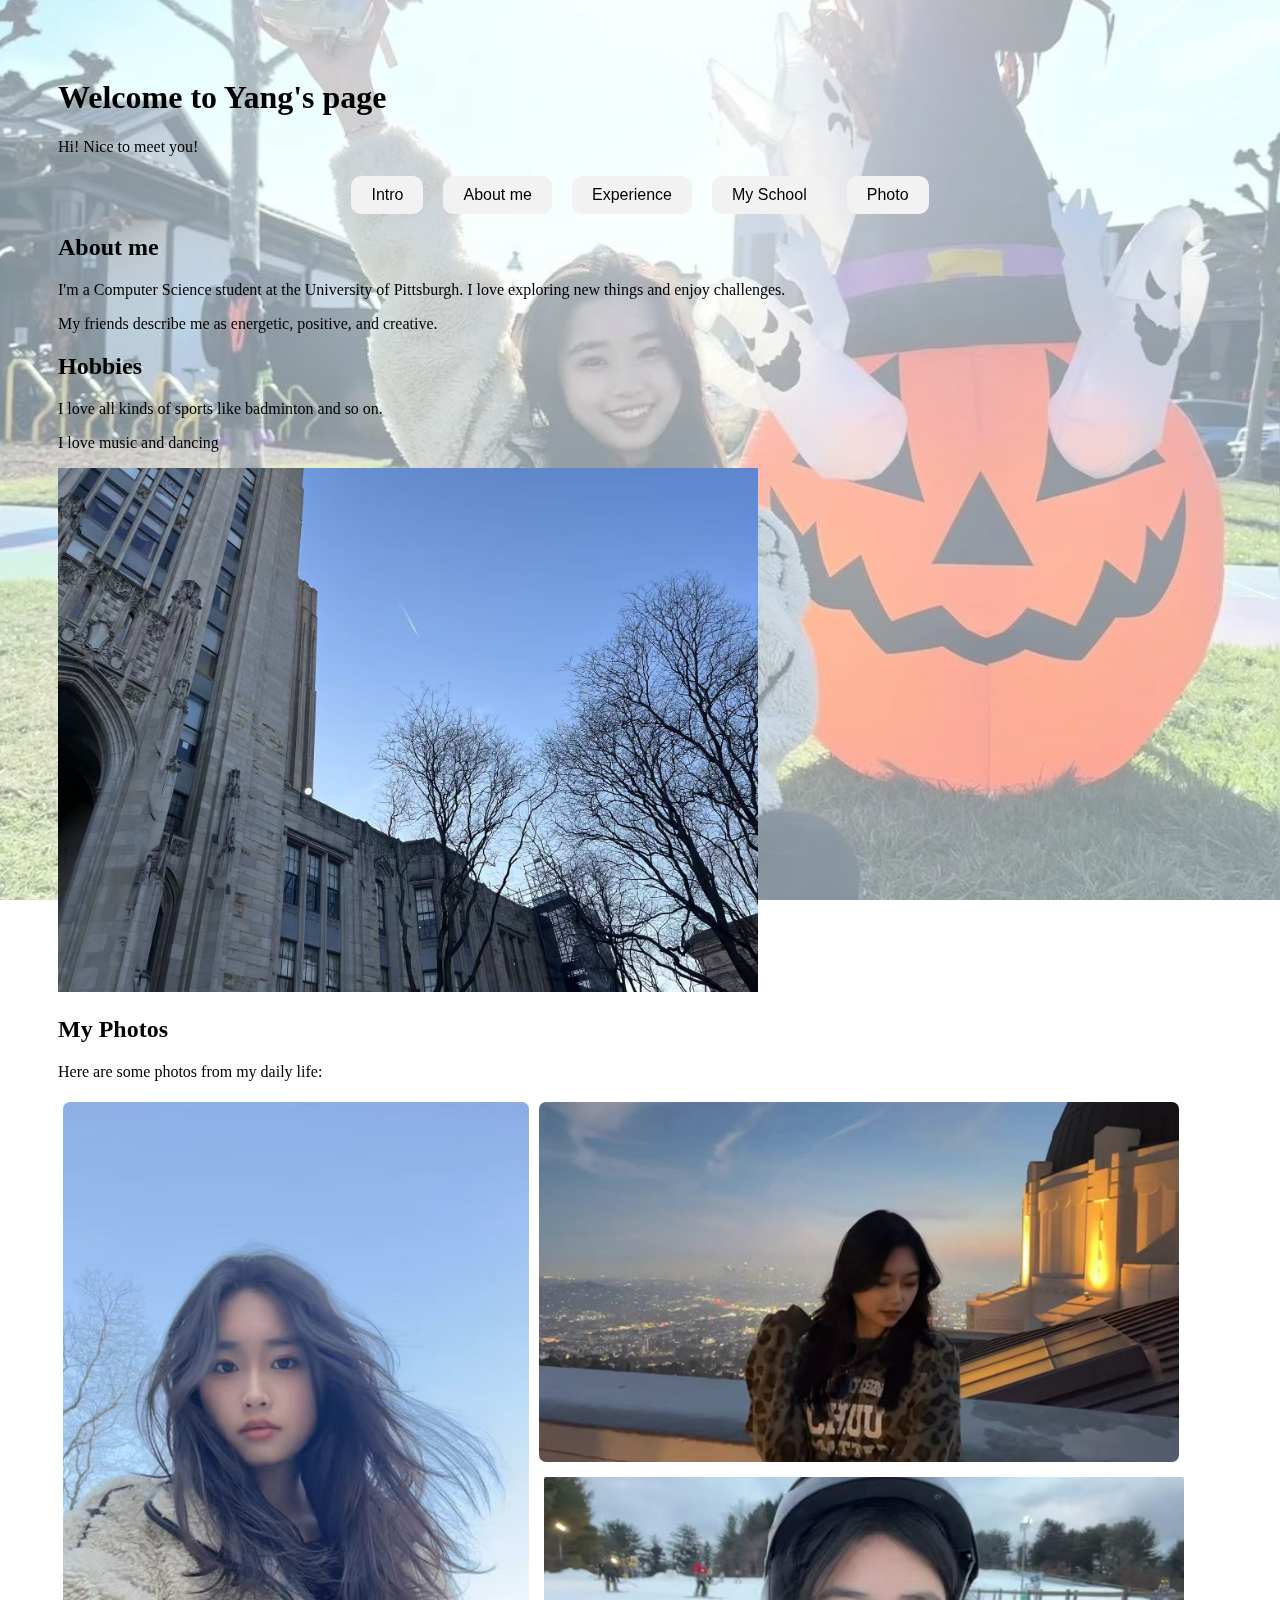
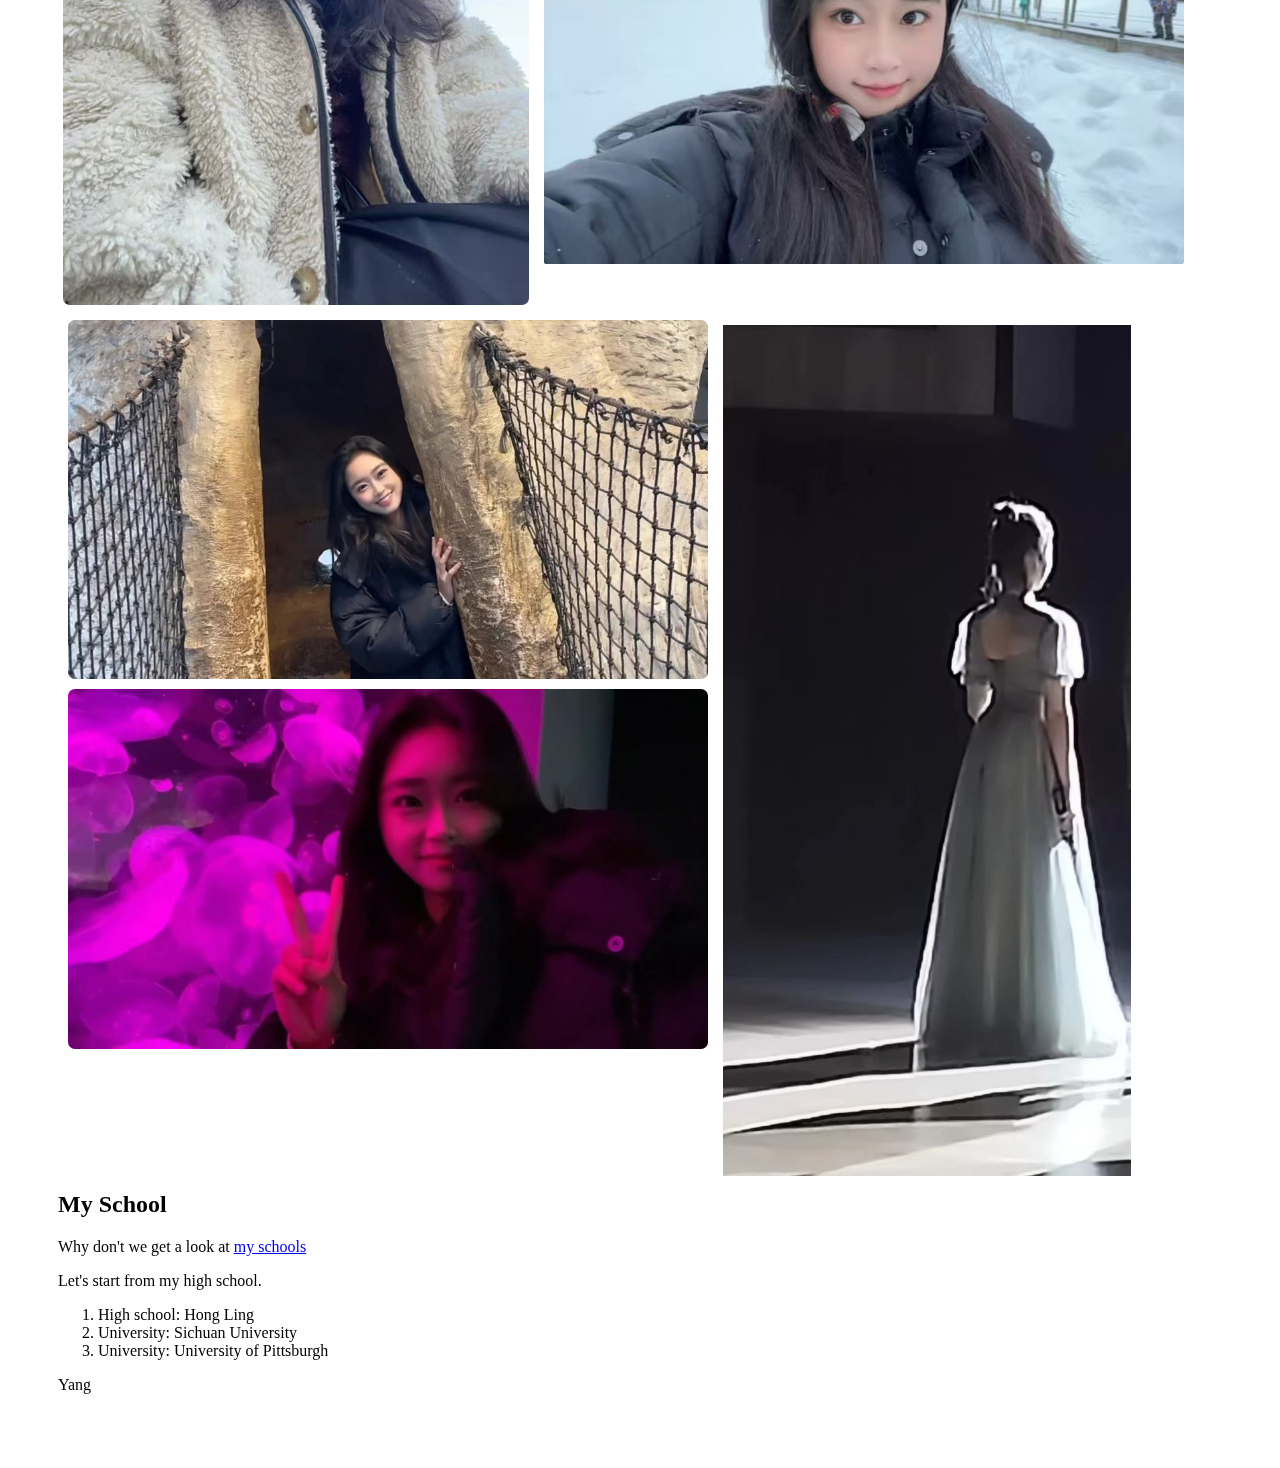
==== commit 0b30c06b: "almost" ====
--- a/main_page.html
+++ b/main_page.html
@@ -25,16 +25,17 @@
           <li id="aboutme">
             <button class="other">About me</button>
           </li>
+          <li id="my_life">
+            <button class="other">Experience</button>
+          </li>
+          <li id="my_school">
+            <button class="other">My School</button>
+          </li>
           <li id="photo">
             <label for=""></label>
             <button class="other">Photo</button>
           </li>
-          <li id="my_school">
-            <button class="other">My School</button>
-          </li>
-          <li id="my_life">
-            <button class="other">My life</button>
-          </li>
+
         </ul>
       </div>
 
@@ -101,7 +102,8 @@
           <strong>class leader</strong>,
           participated in the <strong>debate team</strong> where I trained my critical thinking and public speaking, and
           also joined the <strong>dance team</strong>,
-          performing at various school events.</p>
+          performing at various school events.
+        </p>
 
         <p>In addition, I was a member of the <strong>badminton team</strong>,
           and I enjoy playing all kinds of sports including running, basketball, and more.
@@ -115,43 +117,64 @@
       </section>
 
       <!-- 照片 -->
-      <section id="photos_all" class="section" style="display: none;">
+      <section id="photos_sec" class="section" style="display: none;">
         <h2>My Photos</h2>
         <p>Here are some photos from my life — school, travel, and fun moments!</p>
-      
+
         <div class="photo-gallery">
           <figure class="photo-card">
-            <img src="./image/爱心.jpg" alt="California trip">
-            <figcaption class="caption">Trip to California</figcaption>
-          </figure>
-      
-          <figure class="photo-card">
-            <img src="./image/" alt="Skiing">
-            <figcaption class="caption">Skiing with friends</figcaption>
-          </figure>
-      
-          <figure class="photo-card">
-            <img src="./image/树.jpg" alt="Nature">
-            <figcaption class="caption">Peaceful nature view</figcaption>
-          </figure>
-      
-          <figure class="photo-card">
-            <img src="./image/粉色.jpg" alt="Sunset">
-            <figcaption class="caption">Beautiful pink sunset</figcaption>
-          </figure>
-      
-          <figure class="photo-card">
-            <img src="./image/主持人.jpg" alt="On stage">
-            <figcaption class="caption">Hosting a school event</figcaption>
-          </figure>
-      
-          <figure class="photo-card">
-            <img src="./image/长图.jpg" alt="Panorama">
-            <figcaption class="caption">City panorama</figcaption>
+            <img src="./image/爱心.jpg" alt="Love wall">
+            <figcaption class="caption">Lovely heart</figcaption>
+          </figure>
+
+          <figure class="photo-card">
+            <img src="./image/大梅沙.jpg" alt="Beach">
+            <figcaption class="caption">Beach day at Dameisha</figcaption>
+          </figure>
+
+          <figure class="photo-card">
+            <img src="./image/骑车.jpg" alt="Biking">
+            <figcaption class="caption">Riding</figcaption>
+          </figure>
+
+          <figure class="photo-card">
+            <img src="./image/山顶.jpg" alt="Mountain top">
+            <figcaption class="caption">View from the mountain top</figcaption>
+          </figure>
+
+          <figure class="photo-card">
+            <img src="./image/滑雪.jpg" alt="Ski trip">
+            <figcaption class="caption">Winter ski trip</figcaption>
+          </figure>
+
+          <figure class="photo-card">
+            <img src="./image/龙头.jpg" alt="Dragon sculpture">
+            <figcaption class="caption">Traditional dragon sculpture</figcaption>
+          </figure>
+
+          <figure class="photo-card">
+            <img src="./image/大教堂.jpg" alt="Cathedral">
+            <figcaption class="caption">Beautiful cathedral</figcaption>
+          </figure>
+
+          <figure class="photo-card">
+            <img src="./image/横图滑雪.jpg" alt="Wide ski slope">
+            <figcaption class="caption">Skiing in wide open snow</figcaption>
+          </figure>
+
+          <figure class="photo-card">
+            <img src="./image/海洋馆.jpg" alt="Aquarium">
+            <figcaption class="caption">Exploring the aquarium</figcaption>
+          </figure>
+
+          <figure class="photo-card">
+            <img src="./image/横图加州.jpg" alt="California">
+            <figcaption class="caption">Sunny California trip</figcaption>
           </figure>
         </div>
       </section>
-      
+
+
 
 
       <section id="My_school">
@@ -217,9 +240,56 @@
 
       </section>
 
-      <section id="my_life_section">
-
+      <section id="my_life_section" class="section" >
+        <h2>Experience</h2>
+        <p>Here's a glimpse into my vibrant university life — from research and internships to clubs and travel experiences.</p>
+      
+        <h3>🌟 Internship Experience</h3>
+        <p><strong>Media Data Analyst Intern</strong> — <em>Shenzhen Nanying Culture Media Co., Ltd.</em> (Jul 2022 – Sep 2022)</p>
+        <ul>
+          <li>Collected and analyzed user engagement data across major media platforms using <strong>SQL</strong> and Excel.</li>
+          <li>Provided data visualizations and trend reports to support short video production strategies and audience targeting.</li>
+          <li>Participated in the planning and background research for the company’s original documentary, including the topic “Urban Development and Natural Resources in Pingshan District.”</li>
+          <li>Assisted the team in field interviews and compiled preliminary research documentation to support the film's production direction.</li>
+        </ul>
+      
+        <h3>🔬 Research Projects</h3>
+        <p><strong>Undergraduate Researcher</strong> — <em>SCUPI Honors Research Program, Sichuan University</em></p>
+        <ul>
+          <li><strong>Modeling of Lung Respiratory Movement Based on 4DCT Images</strong> (Team of 3)
+            <ul>
+              <li>Utilized Python, NumPy, and Open3D to reconstruct 3D point clouds of lung motion over time using 4DCT medical imaging data.</li>
+              <li>Segmented the lung region across all time frames, tracked key points on the lung surface, and analyzed movement using affine transformation models.</li>
+              <li>Produced a dynamic visualization of lung deformation to assist in radiotherapy planning for lung cancer patients.</li>
+            </ul>
+          </li>
+          <li><strong>Flexible Exoskeleton Evaluation and Simulation</strong> (Team of 4)
+            <ul>
+              <li>Researched the design and mechanics of flexible wearable robotic exoskeletons to enhance mobility support for the elderly and patients.</li>
+              <li>Simulated movement assistance using simplified physical models and motion capture data, evaluating strength and energy efficiency.</li>
+              <li>Contributed to the final research presentation and group report under faculty mentorship.</li>
+            </ul>
+          </li>
+        </ul>
+      
+        <h3>💬 Clubs and Campus Life</h3>
+        <p>Outside the classroom, I enjoy a very active and balanced campus life:</p>
+        <ul>
+          <li>Served as a <strong>class representative</strong>, assisting faculty with student communication and activity coordination.</li>
+          <li>Participated in the <strong>Debate Team</strong> and represented the school in regional competitions, improving my critical thinking and public speaking skills.</li>
+          <li>Joined the <strong>Dance Team</strong> and performed in multiple school events, while also actively training in the <strong>Badminton Team</strong>.</li>
+        </ul>
+      
+        <h3>✈️ Travel & Exploration</h3>
+        <p>I’m passionate about exploring new environments. Some of my favorite travel moments include:</p>
+        <ul>
+          <li>Exploring the coast of California, enjoying sunny beaches and cultural vibes.</li>
+          <li>Skiing trips with friends in the mountains, embracing winter sports.</li>
+          <li>Visiting natural parks and temples in Sichuan, hiking and photographing breathtaking scenery.</li>
+        </ul>
       </section>
+      
+      
 
 
     </main>
--- a/main_page.css
+++ b/main_page.css
@@ -1,203 +1,297 @@
 .back {
-    /* background-color: bisque; */
-    /* background-image: url("./生活照.jpg");
+  /* background-color: bisque; */
+  /* background-image: url("./生活照.jpg");
     background-repeat: no-repeat;
     background-size: cover;
     background-attachment: fixed;
     margin: 2%;
     padding: 5%; */
 
-    position: fixed;
-    top: 0;
-    left: 0;
-    width: 100%;
-    height: 100%;
-    background-image: url("./image/生活照.jpg");
-    background-size: cover;
-    background-attachment: fixed;
-    background-position: center;
-    opacity: 0.5; /* 控制透明度 */
-    z-index: -1; /* 放到最底层 */
-}
+  position: fixed;
+  top: 0;
+  left: 0;
+  width: 100%;
+  height: 100%;
+  background-image: url("./image/生活照.jpg");
+  background-size: cover;
+  background-attachment: fixed;
+  background-position: center;
+  opacity: 0.5;
+  /* 控制透明度 */
+  z-index: -1;
+  /* 放到最底层 */
+}
+
 .content {
-    /* 背景 */
-    position: relative;
-    z-index: 1;
-    padding: 50px;
+  /* 背景 */
+  position: relative;
+  z-index: 1;
+  padding: 50px;
+}
+
+
+/* image  */
+#learning {
+  width: 90%;
+  max-width: 700px;
+}
+
+#长图 {
+  float: left;
+  width: 40%;
+  padding: 5px;
+  border-radius: 12px;
+}
+
+#横图加州 {
+  float: left;
+  width: 55%;
+  padding: 5px;
+  border-radius: 12px;
+}
+
+#横图滑雪 {
+  float: left;
+  width: 55%;
+  padding: 10px;
+  border-radius: 12px;
+}
+
+br {
+  clear: both;
+}
+
+#left {
+  float: left;
+  width: 55%;
+  padding: 5px;
+  border-radius: 12px;
+}
+
+#left img {
+  float: left;
+  width: 100%;
+  padding: 5px;
+  border-radius: 12px;
+}
+
+#主持人 {
+  float: left;
+  width: 35%;
+  border-radius: 12px;
+  padding: 15px;
+}
+
+/* horizontal_bar */
+/* 外层容器整体居中 */
+#hori {
+  text-align: center;
+  margin: 20px 0;
+}
+
+/* 去除 ul 默认样式 */
+#horizontal_bar {
+  list-style: none;
+  padding: 0;
+  margin: 0 auto;
+  display: flex;
+  justify-content: center;
+  gap: 20px; /* 按钮之间的间隔 */
+}
+
+/* 每个导航项 */
+#horizontal_bar li {
+  margin: 0;
+}
+
+/* 按钮通用样式 */
+#horizontal_bar button {
+  padding: 10px 20px;
+  font-size: 16px;
+  font-weight: 500;
+  border: none;
+  border-radius: 10px;
+  background-color: #f2f2f2;
+  cursor: pointer;
+  transition: background-color 0.3s ease, transform 0.2s ease;
+}
+
+/* 鼠标悬停时变色 */
+#horizontal_bar button:hover {
+  background-color: #e0e0e0;
+  transform: scale(1.05);
+}
+
+/* 可选：高亮当前按钮 */
+#horizontal_bar button.active {
+  background-color: #007bff;
+  color: white;
+}
+
+
+/* content */
+#school {
+  clear: both;
+}
+
+#below {
+  clear: both;
+}
+
+#school_all {
+  clear: both;
+}
+
+/* about me */
+#about_me {
+  clear: both;
+  display: none;
+}
+
+/* photo */
+#photos_sec {
+  clear: both;
+  display: none;
+}
+
+.photo-gallery {
+  display: grid;
+  grid-template-columns: repeat(auto-fit, minmax(240px, 1fr));
+  gap: 20px;
+  margin-top: 20px;
+}
+
+.photo-card {
+  text-align: center;
+}
+
+.photo-card img {
+  width: 100%;
+  max-height: 180px;
+  object-fit: cover;
+  border-radius: 12px;
+  box-shadow: 0 4px 12px rgba(0, 0, 0, 0.15);
+  transition: transform 0.3s ease;
+}
+
+.photo-card img:hover {
+  transform: scale(1.05);
+}
+
+.caption {
+  margin-top: 8px;
+  font-size: 14px;
+  color: #444;
+}
+
+
+/* myschool */
+#My_school {
+  clear: both;
+  display: none;
+}
+
+.school-grid {
+  display: grid;
+  grid-template-columns: repeat(3, 1fr);
+  gap: 30px;
+  margin-top: 30px;
+  padding: 0 20px;
+}
+
+.school-card {
+  background-color: #fff;
+  padding: 20px;
+  border-radius: 12px;
+  box-shadow: 0 4px 10px rgba(0, 0, 0, 0.1);
+  text-align: center;
+  cursor: pointer;
+  transition: transform 0.2s;
+}
+
+.school-card:hover {
+  transform: scale(1.02);
+}
+
+.school-card img {
+  width: 100%;
+  height: 160px;
+  object-fit: cover;
+  border-radius: 8px;
+  margin-bottom: 10px;
+}
+
+.school-card h3 {
+  margin-top: 0;
+  color: #333;
+}
+
+.school-card a {
+  color: #0056b3;
+  text-decoration: none;
+}
+
+.school-card a:hover {
+  text-decoration: underline;
+}
+
+@keyframes fadeIn {
+  from {
+    opacity: 0;
+    transform: translateY(-10px);
   }
 
-
-/* image  */
-#learning{
-    width: 90%;
-    max-width: 700px;
-}
-
-#长图{
-    float: left;
-    width: 40%;
-    padding: 5px;
-    border-radius: 12px;
-}
-#横图加州{
-    float: left;
-    width: 55%;
-    padding: 5px;
-    border-radius: 12px;
-}
-#横图滑雪{
-    float: left;
-    width: 55%;
-    padding: 10px;
-    border-radius: 12px;
-}
-br{
-    clear: both;
-}
-
-#left{
-    float: left;
-    width: 55%;
-    padding: 5px;
-    border-radius: 12px;
-}
-#left img{
-    float: left;
-    width: 100%;
-    padding: 5px;
-    border-radius: 12px;
-}
-#主持人{
-    float: left;
-    width: 35%;
-    border-radius: 12px;
-    padding: 15px;
-}
-
-/* horizontal_bar */
-
-
-#horizontal_bar{
-    float: left;
-    list-style-type: none;
-    background-color: rgb(45, 41, 37);
-    width: 70%;
-    border-radius: 10%;
-}
-
-#horizontal_bar li{
-    margin: 20px;
-}
-
-/* navigation bar */
-#all{
-    float: left;
-    border-radius: 20%;
-    margin-bottom: 15px;
-    font-size: large;
-    /* width: 20%; */
-}
-
-.other{
-    float: left;
-    margin-left: 5px;
-    background-color: lightgray;
-    border-radius: 20%;
-    margin-bottom: 15px;
-    width: 18%;
-    font-size: larger;
-}
-
-#school{
-    clear: both;
-}
-
-#below {
-    clear:both;
-}
-
-#school_all{
-    clear: both;
-}
-
-/* about me */
-#about_me{
-clear: both;
-display: none;
-}
-
-/* myschool */
-#My_school{
-    clear: both;
-    display: none;
-}
-
-.school-grid {
-    display: grid;
-    grid-template-columns: repeat(3, 1fr);
-    gap: 30px;
-    margin-top: 30px;
-    padding: 0 20px;
+  to {
+    opacity: 1;
+    transform: translateY(0);
   }
-  
-  .school-card {
-    background-color: #fff;
-    padding: 20px;
-    border-radius: 12px;
-    box-shadow: 0 4px 10px rgba(0, 0, 0, 0.1);
-    text-align: center;
-    cursor: pointer;
-    transition: transform 0.2s;
-  }
-  
-  .school-card:hover {
-    transform: scale(1.02);
-  }
-  
-  .school-card img {
-    width: 100%;
-    height: 160px;
-    object-fit: cover;
-    border-radius: 8px;
-    margin-bottom: 10px;
-  }
-  
-  .school-card h3 {
-    margin-top: 0;
-    color: #333;
-  }
-  
-  .school-card a {
-    color: #0056b3;
-    text-decoration: none;
-  }
-  
-  .school-card a:hover {
-    text-decoration: underline;
-  }
-  
-  @keyframes fadeIn {
-    from { opacity: 0; transform: translateY(-10px); }
-    to { opacity: 1; transform: translateY(0); }}
-  
- /* for the detailView */
- .school_detail_box{
-    display: none;
- }
-.school_detail_box .photo{
-    width: 100%;
-    max-width: 700px;
-    border-radius: 10px;
-    margin-top: 15px;
-  }
-  
-  .back-button {
-    margin-top: 20px;
-    padding: 10px 20px;
-    background-color: #444;
-    color: white;
-    border: none;
-    border-radius: 8px;
-    cursor: pointer;
-  }
-  +}
+
+/* for the detailView */
+.school_detail_box {
+  display: none;
+}
+
+.school_detail_box .photo {
+  width: 100%;
+  max-width: 700px;
+  border-radius: 10px;
+  margin-top: 15px;
+}
+
+.back-button {
+  margin-top: 20px;
+  padding: 10px 20px;
+  background-color: #444;
+  color: white;
+  border: none;
+  border-radius: 8px;
+  cursor: pointer;
+}
+
+/* mylife */
+#my_life_section{
+  clear: both;
+  display: none;
+}
+section.section {
+  padding: 30px;
+  max-width: 900px;
+  margin: auto;
+  line-height: 1.8;
+}
+
+section.section h3 {
+  margin-top: 25px;
+  color: #333;
+}
+
+section.section ul {
+  margin-left: 20px;
+  padding-left: 0;
+}
+
+section.section ul li {
+  margin-bottom: 8px;
+  font-size: 15px;
+}
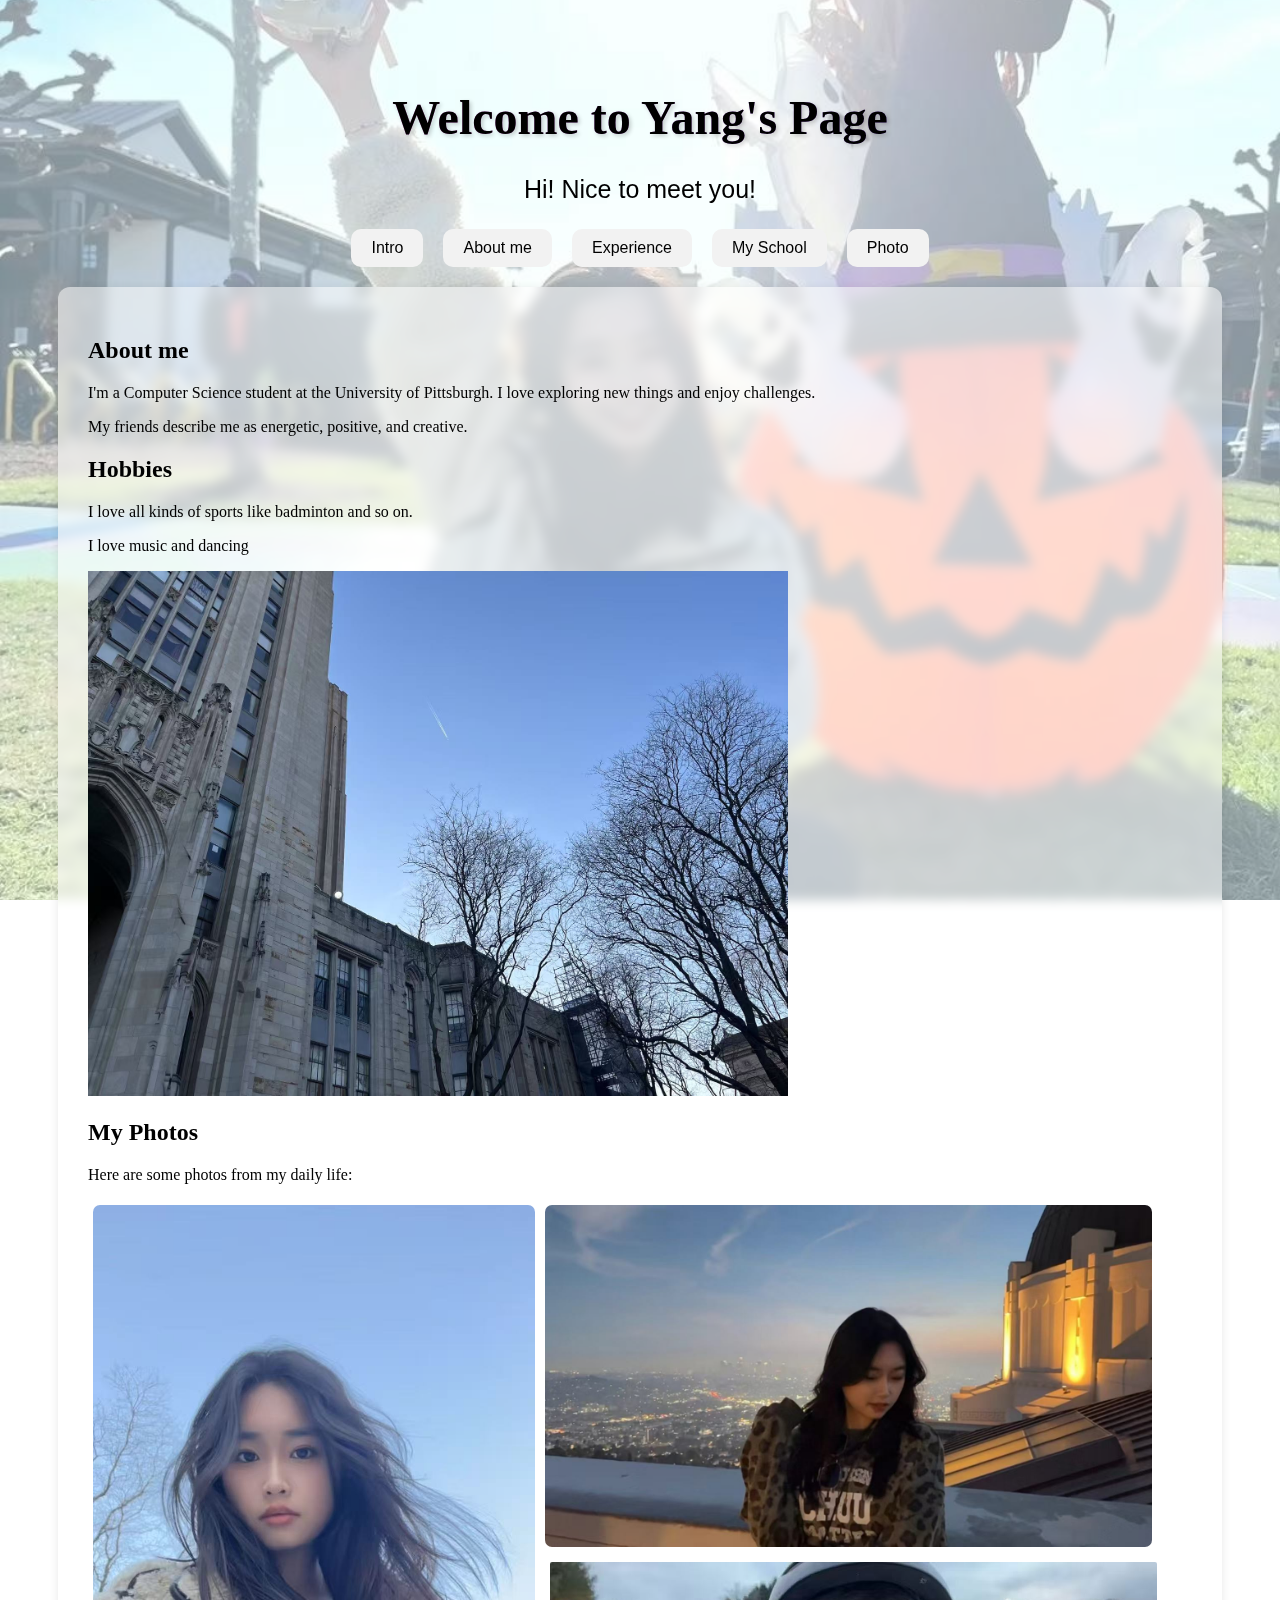
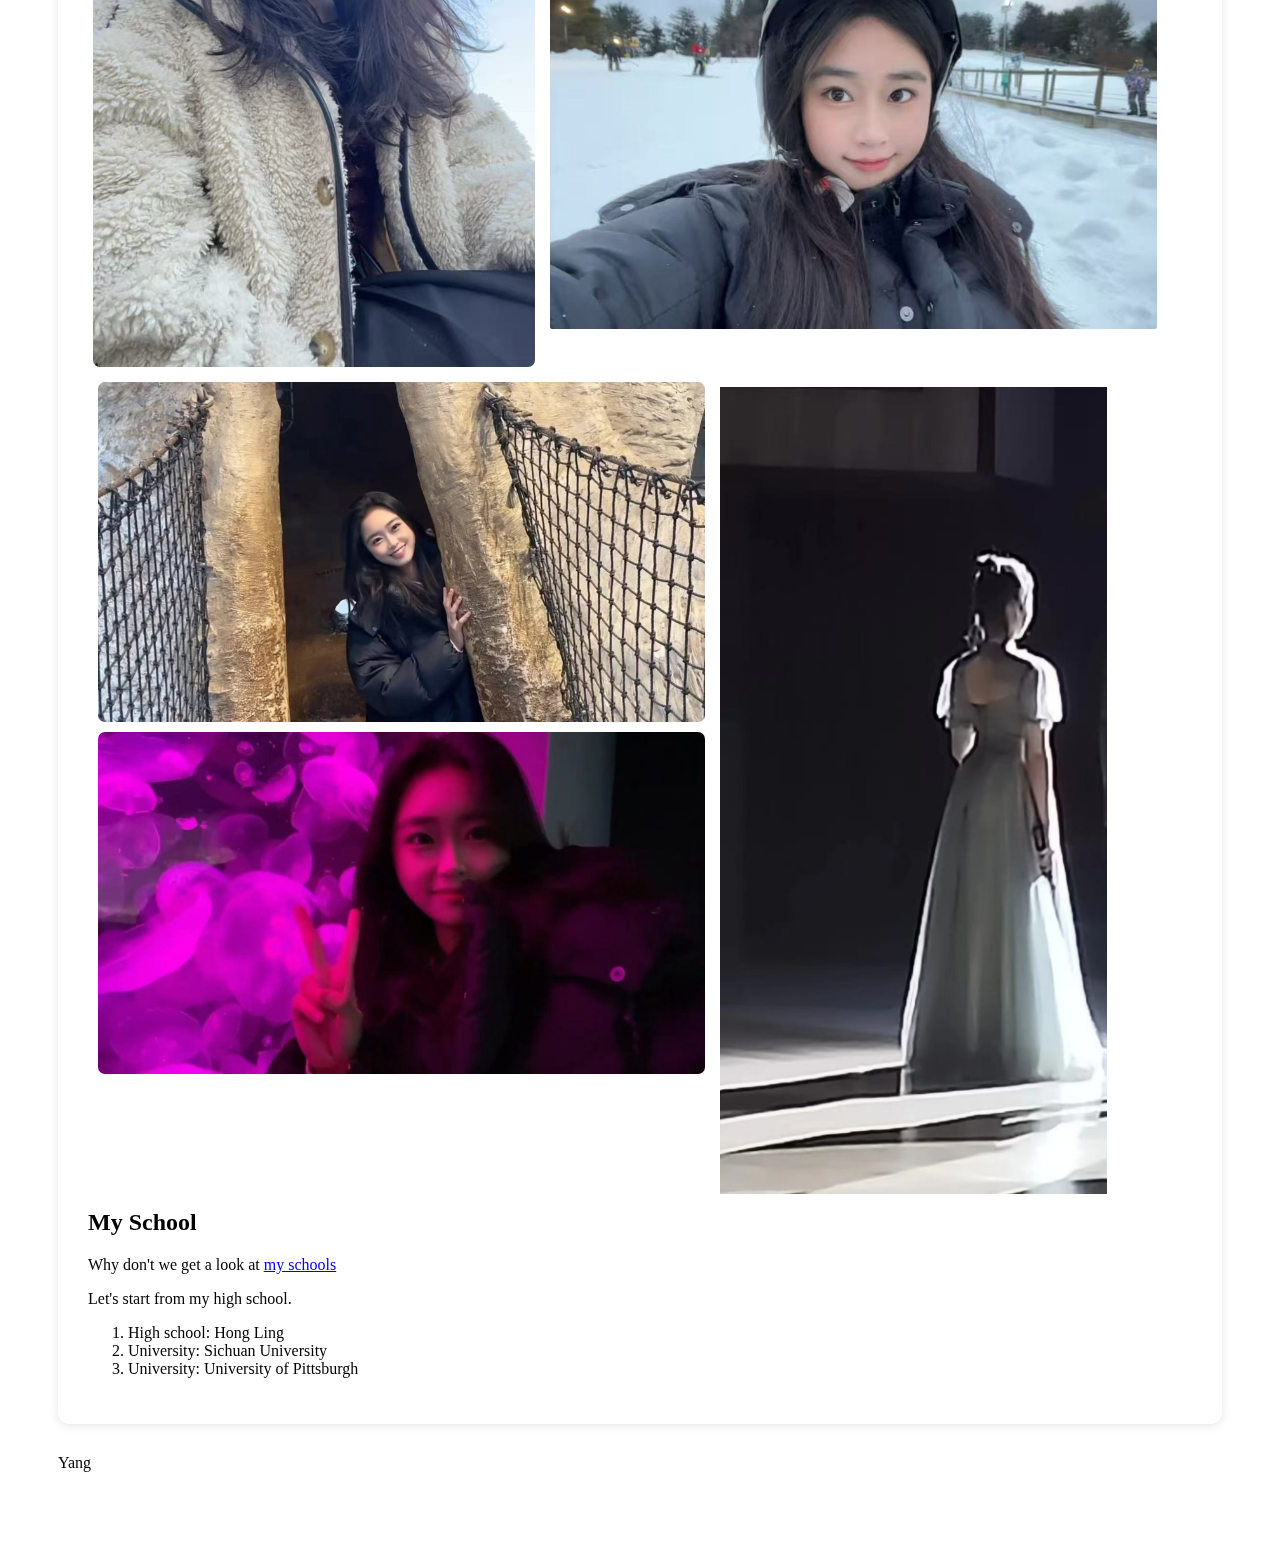
==== commit 33865635: "web complete" ====
--- a/main_page.html
+++ b/main_page.html
@@ -12,8 +12,8 @@
 
   <div class="content">
     <header>
-      <h1>Welcome to Yang's page</h1>
-      <p>Hi! Nice to meet you!</p>
+      <h1 class="artistic-title">Welcome to Yang's Page</h1>
+      <p id="hello">Hi! Nice to meet you!</p>
     </header>
     <main>
       <!-- horizontal bar -->
@@ -39,7 +39,7 @@
         </ul>
       </div>
 
-      <div id="below">
+      <div id="below" class="section">
         <div id="about_me_all">
           <section>
             <h2>About me</h2>
@@ -61,15 +61,19 @@
         <div id="photos_all">
           <h2>My Photos</h2>
           <p>Here are some photos from my daily life:</p>
-          <img src="./image/长图.jpg" alt="长图" id="长图">
-          <img src="./image/横图加州.jpg" alt="横图加州" id="横图加州">
-          <img src="./image/横图滑雪.jpg" alt="横图滑雪" id="横图滑雪">
-          <br>
-          <div id="left">
-            <img src="./image/树.jpg" alt="" id="树">
-            <img src="./image/粉色.jpg" alt="" id="粉色">
-          </div>
-          <img src="./image/主持人.jpg" alt="" id="主持人">
+
+          <div class="masonry-gallery">
+            <img src="./image/长图.jpg" alt="长图" id="长图">
+            <img src="./image/横图加州.jpg" alt="横图加州" id="横图加州">
+            <img src="./image/横图滑雪.jpg" alt="横图滑雪" id="横图滑雪">
+            <br>
+            <div id="left">
+              <img src="./image/树.jpg" alt="" id="树">
+              <img src="./image/粉色.jpg" alt="" id="粉色">
+            </div>
+            <img src="./image/主持人.jpg" alt="" id="主持人">
+          </div>
+
 
         </div>
 
@@ -177,7 +181,7 @@
 
 
 
-      <section id="My_school">
+      <section id="My_school" class="section">
         <h2>My School</h2>
         <p>Here's a look at my academic journey, from high school to university:</p>
 
@@ -216,7 +220,30 @@
             <section>
               <h3>High school: Hong Ling</h3>
             </section>
-            <p>红岭中学是深圳市一所享有盛誉的<span>重点</span>中学，以其卓越的教学质量和丰富的校园文化而闻名...</p>
+            <p>
+              <strong>Hongling High School</strong> is a prestigious key secondary school located in Shenzhen, China,
+              renowned for its <strong>excellent academic quality</strong> and <strong>vibrant campus culture</strong>.
+            </p>
+
+            <p>
+              The school is equipped with <strong>advanced teaching facilities</strong> and supported by a
+              <strong>highly experienced and dedicated faculty</strong>. It is committed to cultivating well-rounded
+              students with a strong <strong>global perspective</strong> and <strong>innovative mindset</strong>.
+            </p>
+
+            <p>
+              With a strong focus on <strong>holistic education</strong>, Hongling encourages students to thrive across
+              <strong>academics, sports, and the arts</strong>. Its students have achieved <strong>outstanding
+                results</strong> in various municipal, provincial, and national competitions.
+            </p>
+
+            <p>
+              Guided by the school motto <strong>“Virtue, Scholarship, and the Pursuit of Excellence”</strong>, Hongling
+              strives not only to deliver knowledge, but also to nurture students with a strong sense of
+              <strong>responsibility, leadership, and creativity</strong>, empowering them to become future-ready
+              individuals.
+            </p>
+
             <img src="./image/HL.jpg" alt="红岭中学" class="photo">
             <button class="back-button" onclick="backToCards()">Back</button>
           </div>
@@ -224,7 +251,33 @@
             <section>
               <h3>University: Sichuan University</h3>
             </section>
-            <p>四川大学位于中国四川省成都市，是一所历史悠久、学科齐全的<span>“双一流”</span>重点高校...</p>
+            <p>
+            <p>
+              <strong>Sichuan University</strong> is a prestigious and comprehensive university located in Chengdu,
+              Sichuan Province, China. It is recognized as a key institution under China's national <strong>“Double
+                First-Class”</strong> initiative.
+            </p>
+
+            <p>
+              The university was formed through the merger of the former Sichuan University, the former Chengdu
+              University of Science and Technology, and the former West China University of Medical Sciences. It offers
+              a wide range of disciplines, including <strong>liberal arts, science, engineering, and medicine</strong>,
+              and ranks among the top universities in China.
+            </p>
+
+            <p>
+              With the motto <strong>“Embrace All Streams, Hold Great Capacity”</strong>, Sichuan University emphasizes
+              both <strong>academic innovation</strong> and <strong>talent cultivation</strong>. It is home to numerous
+              <strong>national key laboratories</strong> and research centers, fostering cutting-edge research across
+              disciplines.
+            </p>
+
+            <p>
+              The campus is known for its beautiful environment and rich cultural heritage. Over the years, the
+              university has produced a large number of <strong>highly qualified graduates</strong> and enjoys a strong
+              reputation both in China and internationally.
+            </p>
+
             <img src="./image/SICHuan.jpg" alt="四川大学" class="photo">
             <button class="back-button" onclick="backToCards()">Back</button>
           </div>
@@ -232,7 +285,30 @@
             <section>
               <h3>University: University of Pittsburgh</h3>
             </section>
-            <p>匹兹堡大学(Pitt)是美国著名研究型大学之一，在医学和工程方面尤其杰出...</p>
+            <p>
+              The <strong>University of Pittsburgh</strong> (commonly known as <strong>Pitt</strong>) is a
+              world-renowned research university located in Pittsburgh, Pennsylvania, USA. Founded in
+              <strong>1787</strong>, it boasts a long history and a strong academic reputation.
+            </p>
+
+            <p>
+              As one of the top public universities in the United States, Pitt is widely recognized for its excellence
+              in <strong>medicine, engineering, computer science, business, and law</strong>. It is especially
+              distinguished in the fields of <strong>medical and biomedical research</strong>, with its affiliated
+              <strong>University of Pittsburgh Medical Center (UPMC)</strong> ranked among the world’s leading
+              healthcare institutions.
+            </p>
+
+            <p>
+              Pitt embraces a philosophy that combines <strong>innovation with practical experience</strong>, offering
+              students a wealth of opportunities in <strong>research and internships</strong> across disciplines.
+            </p>
+
+            <p>
+              With its <strong>inclusive academic environment</strong> and <strong>beautiful campus</strong>, Pitt
+              attracts outstanding students from all over the world who are eager to pursue knowledge, collaboration,
+              and global impact.
+            </p>
             <img src="./image/edb754511cf8bdb395ae262d6b0633e.jpg" alt="Pitt" class="photo">
             <button class="back-button" onclick="backToCards()">Back</button>
           </div>
@@ -240,46 +316,60 @@
 
       </section>
 
-      <section id="my_life_section" class="section" >
+      <section id="my_life_section" class="section">
         <h2>Experience</h2>
-        <p>Here's a glimpse into my vibrant university life — from research and internships to clubs and travel experiences.</p>
-      
+        <p>Here's a glimpse into my vibrant university life — from research and internships to clubs and travel
+          experiences.</p>
+
         <h3>🌟 Internship Experience</h3>
-        <p><strong>Media Data Analyst Intern</strong> — <em>Shenzhen Nanying Culture Media Co., Ltd.</em> (Jul 2022 – Sep 2022)</p>
+        <p><strong>Media Data Analyst Intern</strong> — <em>Shenzhen Nanying Culture Media Co., Ltd.</em> (Jul 2022 –
+          Sep 2022)</p>
         <ul>
-          <li>Collected and analyzed user engagement data across major media platforms using <strong>SQL</strong> and Excel.</li>
-          <li>Provided data visualizations and trend reports to support short video production strategies and audience targeting.</li>
-          <li>Participated in the planning and background research for the company’s original documentary, including the topic “Urban Development and Natural Resources in Pingshan District.”</li>
-          <li>Assisted the team in field interviews and compiled preliminary research documentation to support the film's production direction.</li>
-        </ul>
-      
+          <li>Collected and analyzed user engagement data across major media platforms using <strong>SQL</strong> and
+            Excel.</li>
+          <li>Provided data visualizations and trend reports to support short video production strategies and audience
+            targeting.</li>
+          <li>Participated in the planning and background research for the company’s original documentary, including the
+            topic “Urban Development and Natural Resources in Pingshan District.”</li>
+          <li>Assisted the team in field interviews and compiled preliminary research documentation to support the
+            film's production direction.</li>
+        </ul>
+
         <h3>🔬 Research Projects</h3>
         <p><strong>Undergraduate Researcher</strong> — <em>SCUPI Honors Research Program, Sichuan University</em></p>
         <ul>
           <li><strong>Modeling of Lung Respiratory Movement Based on 4DCT Images</strong> (Team of 3)
             <ul>
-              <li>Utilized Python, NumPy, and Open3D to reconstruct 3D point clouds of lung motion over time using 4DCT medical imaging data.</li>
-              <li>Segmented the lung region across all time frames, tracked key points on the lung surface, and analyzed movement using affine transformation models.</li>
-              <li>Produced a dynamic visualization of lung deformation to assist in radiotherapy planning for lung cancer patients.</li>
+              <li>Utilized Python, NumPy, and Open3D to reconstruct 3D point clouds of lung motion over time using 4DCT
+                medical imaging data.</li>
+              <li>Segmented the lung region across all time frames, tracked key points on the lung surface, and analyzed
+                movement using affine transformation models.</li>
+              <li>Produced a dynamic visualization of lung deformation to assist in radiotherapy planning for lung
+                cancer patients.</li>
             </ul>
           </li>
           <li><strong>Flexible Exoskeleton Evaluation and Simulation</strong> (Team of 4)
             <ul>
-              <li>Researched the design and mechanics of flexible wearable robotic exoskeletons to enhance mobility support for the elderly and patients.</li>
-              <li>Simulated movement assistance using simplified physical models and motion capture data, evaluating strength and energy efficiency.</li>
+              <li>Researched the design and mechanics of flexible wearable robotic exoskeletons to enhance mobility
+                support for the elderly and patients.</li>
+              <li>Simulated movement assistance using simplified physical models and motion capture data, evaluating
+                strength and energy efficiency.</li>
               <li>Contributed to the final research presentation and group report under faculty mentorship.</li>
             </ul>
           </li>
         </ul>
-      
+
         <h3>💬 Clubs and Campus Life</h3>
         <p>Outside the classroom, I enjoy a very active and balanced campus life:</p>
         <ul>
-          <li>Served as a <strong>class representative</strong>, assisting faculty with student communication and activity coordination.</li>
-          <li>Participated in the <strong>Debate Team</strong> and represented the school in regional competitions, improving my critical thinking and public speaking skills.</li>
-          <li>Joined the <strong>Dance Team</strong> and performed in multiple school events, while also actively training in the <strong>Badminton Team</strong>.</li>
-        </ul>
-      
+          <li>Served as a <strong>class representative</strong>, assisting faculty with student communication and
+            activity coordination.</li>
+          <li>Participated in the <strong>Debate Team</strong> and represented the school in regional competitions,
+            improving my critical thinking and public speaking skills.</li>
+          <li>Joined the <strong>Dance Team</strong> and performed in multiple school events, while also actively
+            training in the <strong>Badminton Team</strong>.</li>
+        </ul>
+
         <h3>✈️ Travel & Exploration</h3>
         <p>I’m passionate about exploring new environments. Some of my favorite travel moments include:</p>
         <ul>
@@ -288,8 +378,8 @@
           <li>Visiting natural parks and temples in Sichuan, hiking and photographing breathtaking scenery.</li>
         </ul>
       </section>
-      
-      
+
+
 
 
     </main>
--- a/main_page.css
+++ b/main_page.css
@@ -18,8 +18,26 @@
   background-position: center;
   opacity: 0.5;
   /* 控制透明度 */
-  z-index: -1;
+  z-index: -2;
   /* 放到最底层 */
+}
+
+.artistic-title {
+  font-size: 48px;
+  text-align: center;
+  font-weight: bold;
+  background: linear-gradient(to right, #ff6ec4, #7873f5);
+  -webkit-background-clip: text;
+  /* -webkit-text-fill-color: transparent; */
+  text-shadow: 2px 2px 4px rgba(0,0,0,0.2);
+  margin-bottom: 30px;
+}
+
+#hello{
+  /* font-family: 'Pacifico', cursive; */
+  text-align: center;
+  font-family: 'Playfair Display', 'Brush Script MT', cursive, sans-serif;
+  font-size: 25px;
 }
 
 .content {
@@ -28,6 +46,17 @@
   z-index: 1;
   padding: 50px;
 }
+
+.section {
+  background: rgba(255, 255, 255, 0.5); /* 半透明白色背景 */
+  padding: 30px;
+  border-radius: 12px;
+  margin-bottom: 30px;
+  box-shadow: 0 2px 10px rgba(0, 0, 0, 0.1);
+  backdrop-filter: blur(6px); /* 可选：增加模糊，提升可读性 */
+}
+
+
 
 
 /* image  */
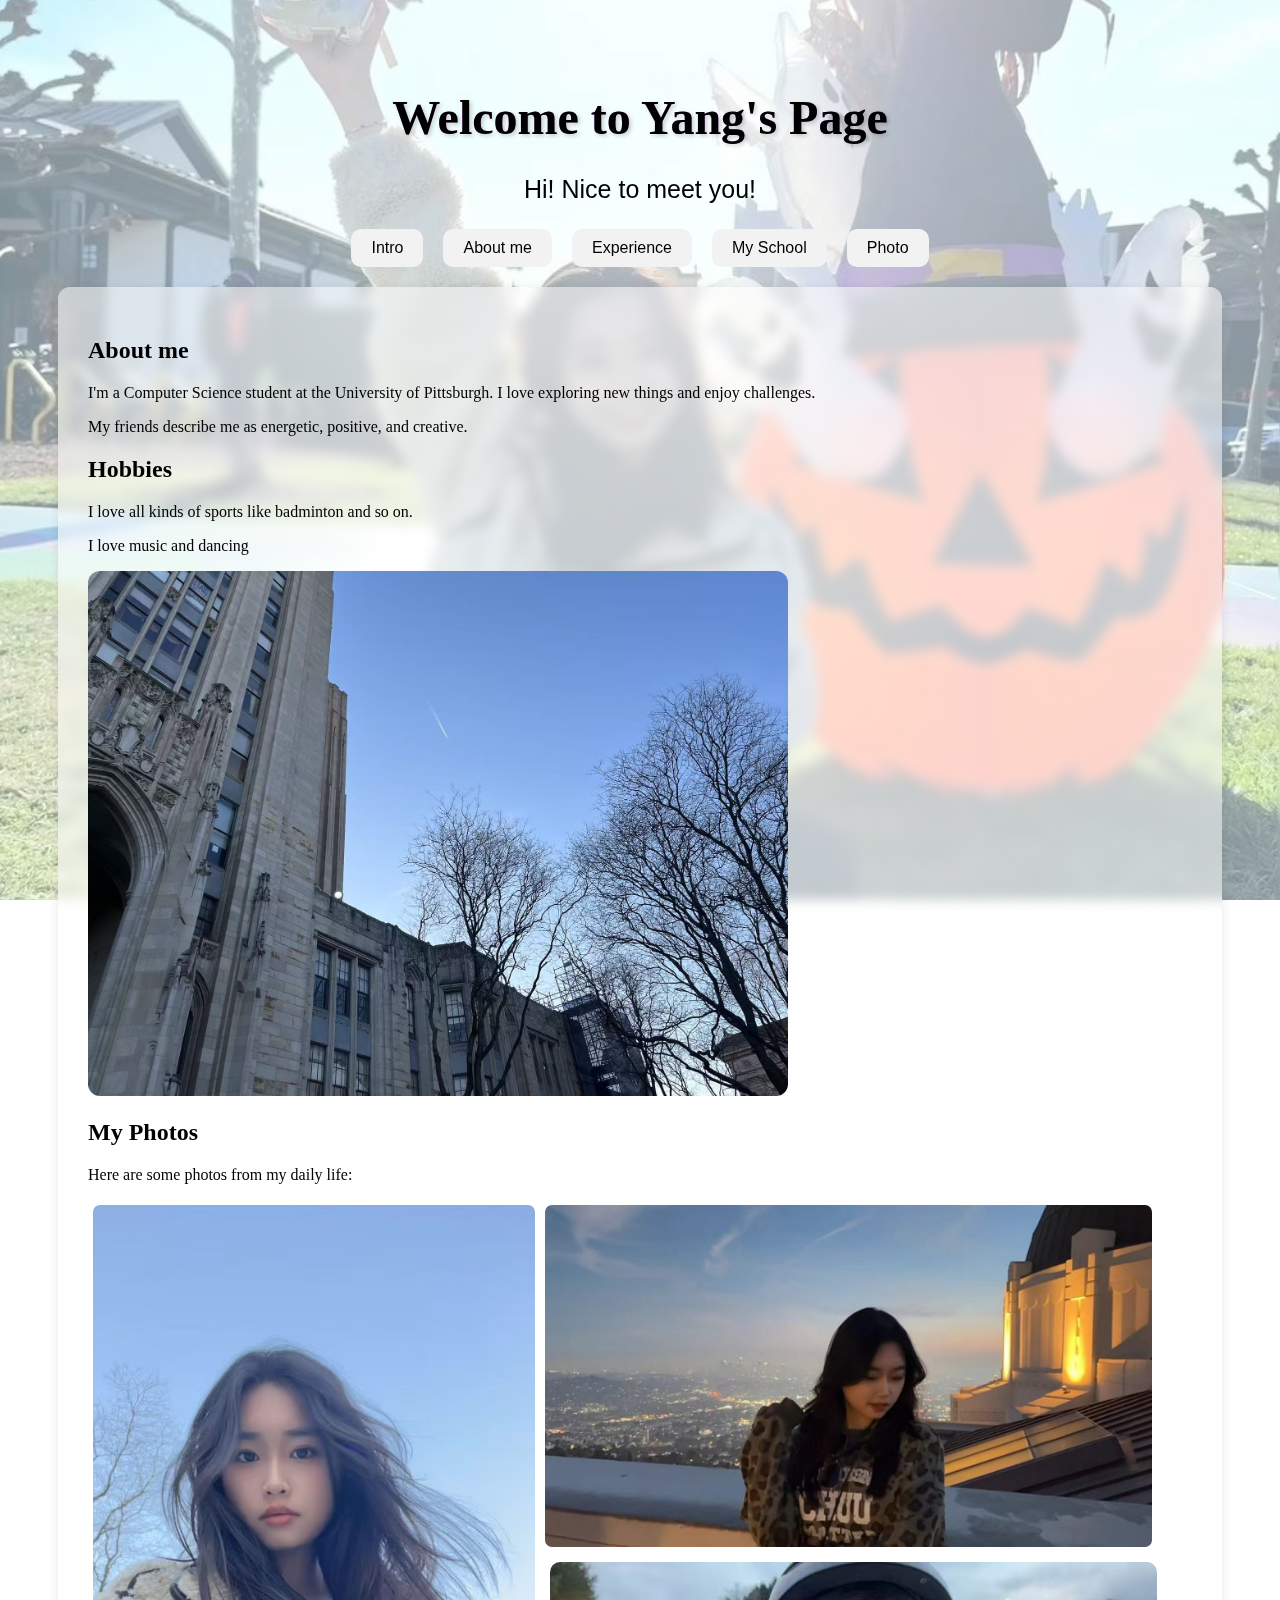
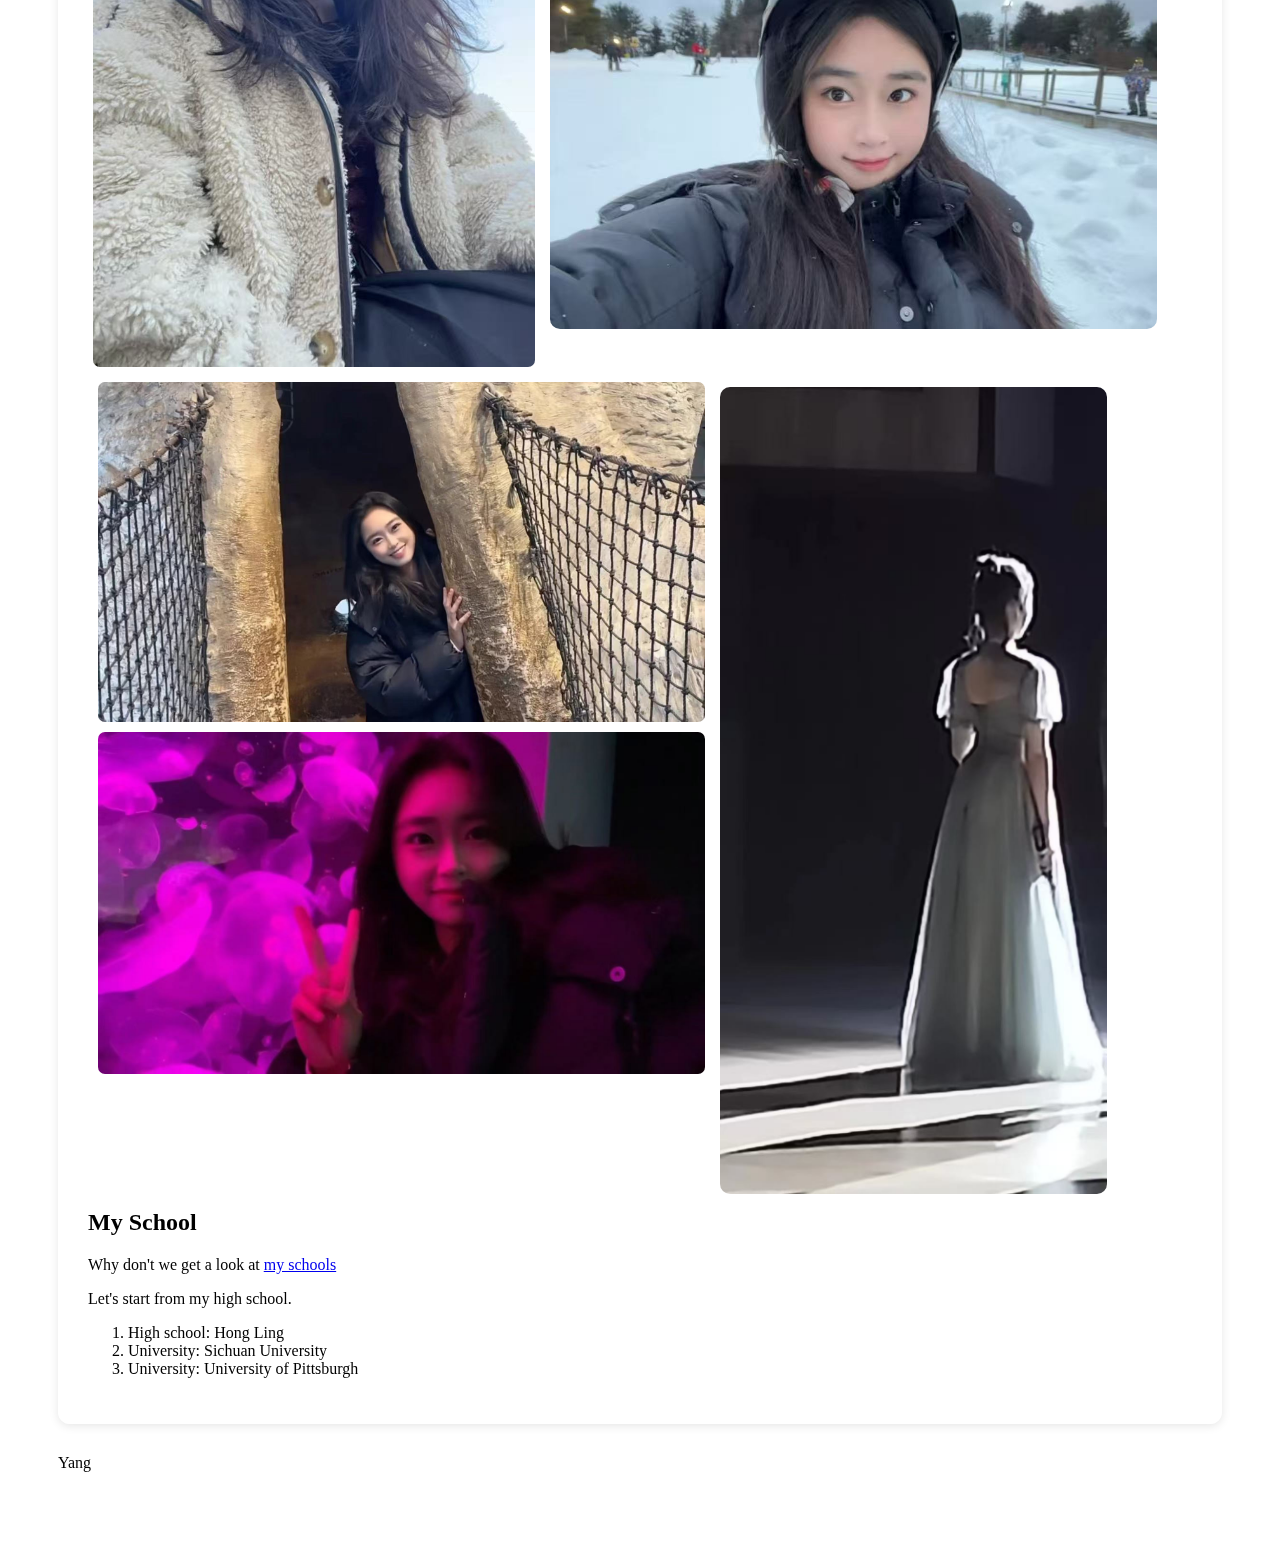
==== commit 870570cd: "changes" ====
--- a/main_page.html
+++ b/main_page.html
@@ -245,6 +245,7 @@
             </p>
 
             <img src="./image/HL.jpg" alt="红岭中学" class="photo">
+            <br>
             <button class="back-button" onclick="backToCards()">Back</button>
           </div>
           <div id="SCU_D" class="school_detail_box">
@@ -279,6 +280,7 @@
             </p>
 
             <img src="./image/SICHuan.jpg" alt="四川大学" class="photo">
+            <br>
             <button class="back-button" onclick="backToCards()">Back</button>
           </div>
           <div id="upitt_D" class="school_detail_box">
@@ -310,6 +312,7 @@
               and global impact.
             </p>
             <img src="./image/edb754511cf8bdb395ae262d6b0633e.jpg" alt="Pitt" class="photo">
+            <br>
             <button class="back-button" onclick="backToCards()">Back</button>
           </div>
         </div>
--- a/main_page.css
+++ b/main_page.css
@@ -83,7 +83,7 @@
   float: left;
   width: 55%;
   padding: 10px;
-  border-radius: 12px;
+  border-radius: 20px;
 }
 
 br {
@@ -105,10 +105,14 @@
 }
 
 #主持人 {
+  border-radius: 25px;
   float: left;
   width: 35%;
-  border-radius: 12px;
   padding: 15px;
+}
+
+img{
+  border-radius: 12px;
 }
 
 /* horizontal_bar */
